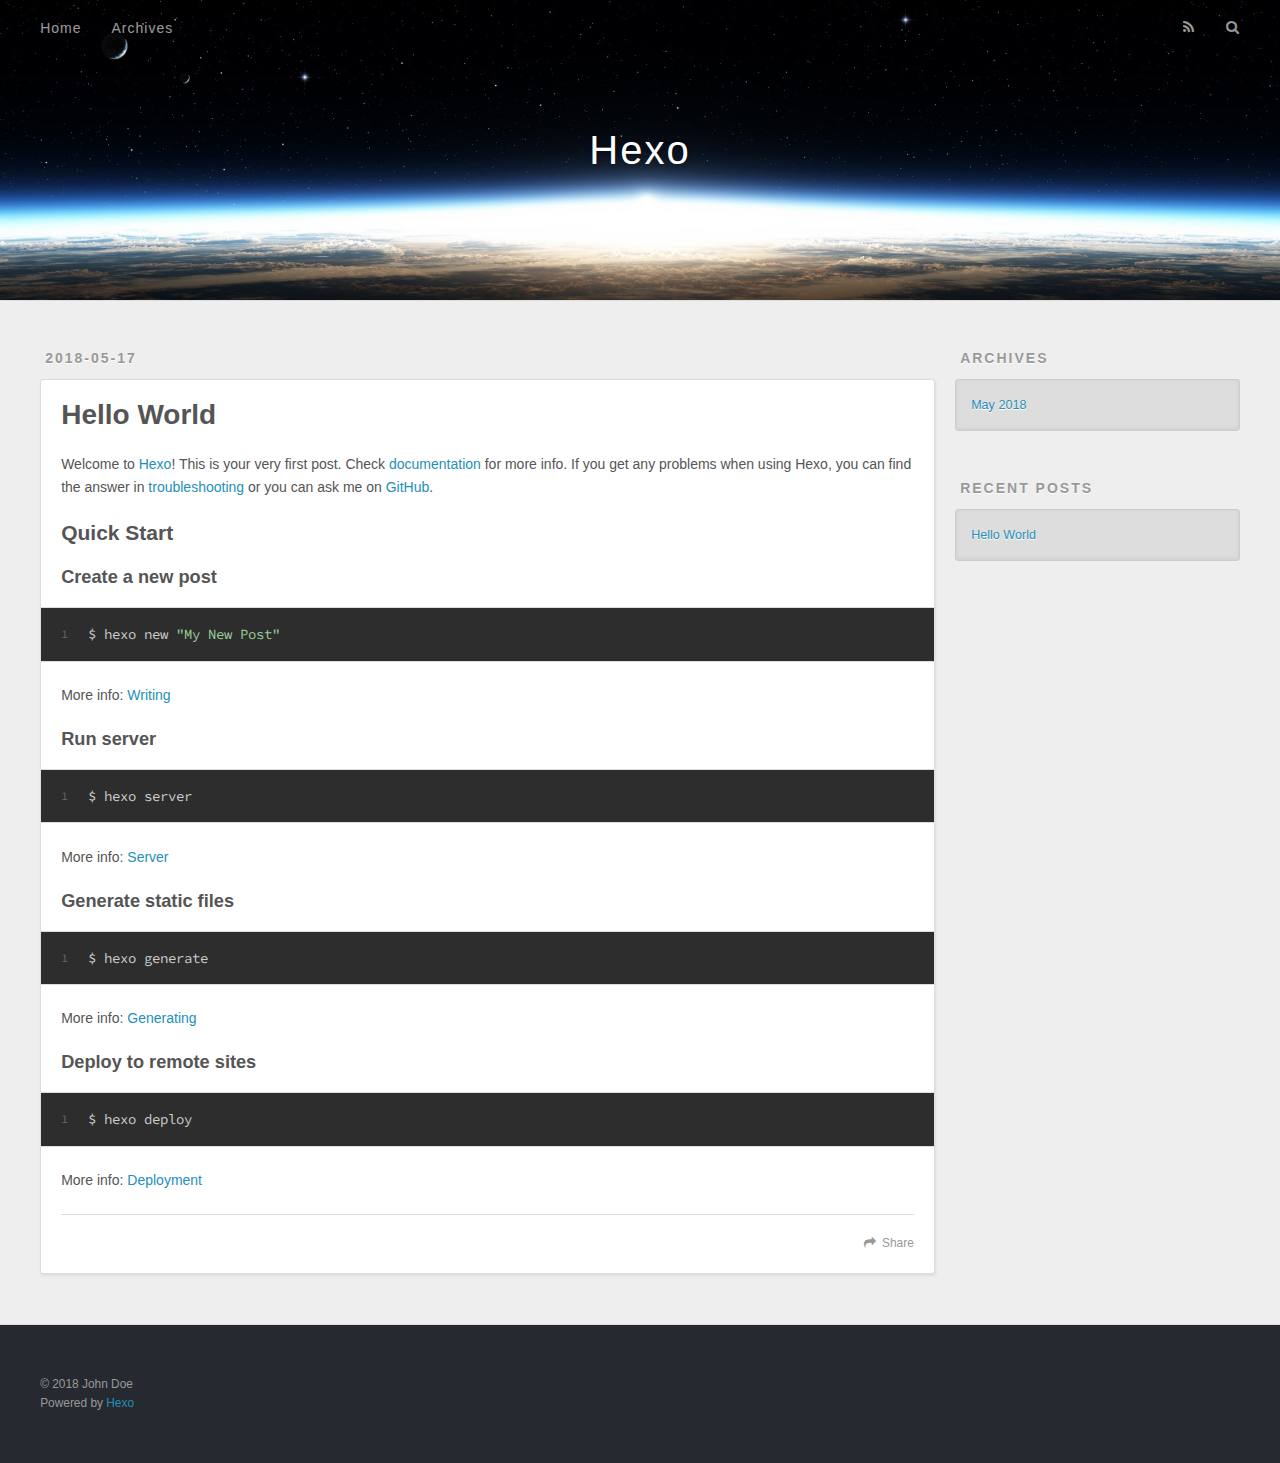
==== index.html @ 5588d6aa "Site updated: 2018-05-17 17:22:15" ====
<!DOCTYPE html>
<html>
<head>
  <meta charset="utf-8">
  
  <title>Hexo</title>
  <meta name="viewport" content="width=device-width, initial-scale=1, maximum-scale=1">
  <meta property="og:type" content="website">
<meta property="og:title" content="Hexo">
<meta property="og:url" content="http://yoursite.com/index.html">
<meta property="og:site_name" content="Hexo">
<meta property="og:locale" content="default">
<meta name="twitter:card" content="summary">
<meta name="twitter:title" content="Hexo">
  
    <link rel="alternate" href="/atom.xml" title="Hexo" type="application/atom+xml">
  
  
    <link rel="icon" href="/favicon.png">
  
  
    <link href="//fonts.googleapis.com/css?family=Source+Code+Pro" rel="stylesheet" type="text/css">
  
  <link rel="stylesheet" href="/css/style.css">
  

</head>

<body>
  <div id="container">
    <div id="wrap">
      <header id="header">
  <div id="banner"></div>
  <div id="header-outer" class="outer">
    <div id="header-title" class="inner">
      <h1 id="logo-wrap">
        <a href="/" id="logo">Hexo</a>
      </h1>
      
    </div>
    <div id="header-inner" class="inner">
      <nav id="main-nav">
        <a id="main-nav-toggle" class="nav-icon"></a>
        
          <a class="main-nav-link" href="/">Home</a>
        
          <a class="main-nav-link" href="/archives">Archives</a>
        
      </nav>
      <nav id="sub-nav">
        
          <a id="nav-rss-link" class="nav-icon" href="/atom.xml" title="RSS Feed"></a>
        
        <a id="nav-search-btn" class="nav-icon" title="Search"></a>
      </nav>
      <div id="search-form-wrap">
        <form action="//google.com/search" method="get" accept-charset="UTF-8" class="search-form"><input type="search" name="q" class="search-form-input" placeholder="Search"><button type="submit" class="search-form-submit">&#xF002;</button><input type="hidden" name="sitesearch" value="http://yoursite.com"></form>
      </div>
    </div>
  </div>
</header>
      <div class="outer">
        <section id="main">
  
    <article id="post-hello-world" class="article article-type-post" itemscope itemprop="blogPost">
  <div class="article-meta">
    <a href="/2018/05/17/hello-world/" class="article-date">
  <time datetime="2018-05-17T09:09:57.605Z" itemprop="datePublished">2018-05-17</time>
</a>
    
  </div>
  <div class="article-inner">
    
    
      <header class="article-header">
        
  
    <h1 itemprop="name">
      <a class="article-title" href="/2018/05/17/hello-world/">Hello World</a>
    </h1>
  

      </header>
    
    <div class="article-entry" itemprop="articleBody">
      
        <p>Welcome to <a href="https://hexo.io/" target="_blank" rel="noopener">Hexo</a>! This is your very first post. Check <a href="https://hexo.io/docs/" target="_blank" rel="noopener">documentation</a> for more info. If you get any problems when using Hexo, you can find the answer in <a href="https://hexo.io/docs/troubleshooting.html" target="_blank" rel="noopener">troubleshooting</a> or you can ask me on <a href="https://github.com/hexojs/hexo/issues" target="_blank" rel="noopener">GitHub</a>.</p>
<h2 id="Quick-Start"><a href="#Quick-Start" class="headerlink" title="Quick Start"></a>Quick Start</h2><h3 id="Create-a-new-post"><a href="#Create-a-new-post" class="headerlink" title="Create a new post"></a>Create a new post</h3><figure class="highlight bash"><table><tr><td class="gutter"><pre><span class="line">1</span><br></pre></td><td class="code"><pre><span class="line">$ hexo new <span class="string">"My New Post"</span></span><br></pre></td></tr></table></figure>
<p>More info: <a href="https://hexo.io/docs/writing.html" target="_blank" rel="noopener">Writing</a></p>
<h3 id="Run-server"><a href="#Run-server" class="headerlink" title="Run server"></a>Run server</h3><figure class="highlight bash"><table><tr><td class="gutter"><pre><span class="line">1</span><br></pre></td><td class="code"><pre><span class="line">$ hexo server</span><br></pre></td></tr></table></figure>
<p>More info: <a href="https://hexo.io/docs/server.html" target="_blank" rel="noopener">Server</a></p>
<h3 id="Generate-static-files"><a href="#Generate-static-files" class="headerlink" title="Generate static files"></a>Generate static files</h3><figure class="highlight bash"><table><tr><td class="gutter"><pre><span class="line">1</span><br></pre></td><td class="code"><pre><span class="line">$ hexo generate</span><br></pre></td></tr></table></figure>
<p>More info: <a href="https://hexo.io/docs/generating.html" target="_blank" rel="noopener">Generating</a></p>
<h3 id="Deploy-to-remote-sites"><a href="#Deploy-to-remote-sites" class="headerlink" title="Deploy to remote sites"></a>Deploy to remote sites</h3><figure class="highlight bash"><table><tr><td class="gutter"><pre><span class="line">1</span><br></pre></td><td class="code"><pre><span class="line">$ hexo deploy</span><br></pre></td></tr></table></figure>
<p>More info: <a href="https://hexo.io/docs/deployment.html" target="_blank" rel="noopener">Deployment</a></p>

      
    </div>
    <footer class="article-footer">
      <a data-url="http://yoursite.com/2018/05/17/hello-world/" data-id="cjhabtimk0000kcvdh5zn5rzm" class="article-share-link">Share</a>
      
      
    </footer>
  </div>
  
</article>


  

</section>
        
          <aside id="sidebar">
  
    

  
    

  
    
  
    
  <div class="widget-wrap">
    <h3 class="widget-title">Archives</h3>
    <div class="widget">
      <ul class="archive-list"><li class="archive-list-item"><a class="archive-list-link" href="/archives/2018/05/">May 2018</a></li></ul>
    </div>
  </div>


  
    
  <div class="widget-wrap">
    <h3 class="widget-title">Recent Posts</h3>
    <div class="widget">
      <ul>
        
          <li>
            <a href="/2018/05/17/hello-world/">Hello World</a>
          </li>
        
      </ul>
    </div>
  </div>

  
</aside>
        
      </div>
      <footer id="footer">
  
  <div class="outer">
    <div id="footer-info" class="inner">
      &copy; 2018 John Doe<br>
      Powered by <a href="http://hexo.io/" target="_blank">Hexo</a>
    </div>
  </div>
</footer>
    </div>
    <nav id="mobile-nav">
  
    <a href="/" class="mobile-nav-link">Home</a>
  
    <a href="/archives" class="mobile-nav-link">Archives</a>
  
</nav>
    

<script src="//ajax.googleapis.com/ajax/libs/jquery/2.0.3/jquery.min.js"></script>


  <link rel="stylesheet" href="/fancybox/jquery.fancybox.css">
  <script src="/fancybox/jquery.fancybox.pack.js"></script>


<script src="/js/script.js"></script>

  </div>
</body>
</html>
---- css/style.css ----
body {
  width: 100%;
}
body:before,
body:after {
  content: "";
  display: table;
}
body:after {
  clear: both;
}
html,
body,
div,
span,
applet,
object,
iframe,
h1,
h2,
h3,
h4,
h5,
h6,
p,
blockquote,
pre,
a,
abbr,
acronym,
address,
big,
cite,
code,
del,
dfn,
em,
img,
ins,
kbd,
q,
s,
samp,
small,
strike,
strong,
sub,
sup,
tt,
var,
dl,
dt,
dd,
ol,
ul,
li,
fieldset,
form,
label,
legend,
table,
caption,
tbody,
tfoot,
thead,
tr,
th,
td {
  margin: 0;
  padding: 0;
  border: 0;
  outline: 0;
  font-weight: inherit;
  font-style: inherit;
  font-family: inherit;
  font-size: 100%;
  vertical-align: baseline;
}
body {
  line-height: 1;
  color: #000;
  background: #fff;
}
ol,
ul {
  list-style: none;
}
table {
  border-collapse: separate;
  border-spacing: 0;
  vertical-align: middle;
}
caption,
th,
td {
  text-align: left;
  font-weight: normal;
  vertical-align: middle;
}
a img {
  border: none;
}
input,
button {
  margin: 0;
  padding: 0;
}
input::-moz-focus-inner,
button::-moz-focus-inner {
  border: 0;
  padding: 0;
}
@font-face {
  font-family: FontAwesome;
  font-style: normal;
  font-weight: normal;
  src: url("fonts/fontawesome-webfont.eot?v=#4.0.3");
  src: url("fonts/fontawesome-webfont.eot?#iefix&v=#4.0.3") format("embedded-opentype"), url("fonts/fontawesome-webfont.woff?v=#4.0.3") format("woff"), url("fonts/fontawesome-webfont.ttf?v=#4.0.3") format("truetype"), url("fonts/fontawesome-webfont.svg#fontawesomeregular?v=#4.0.3") format("svg");
}
html,
body,
#container {
  height: 100%;
}
body {
  background: #eee;
  font: 14px "Helvetica Neue", Helvetica, Arial, sans-serif;
  -webkit-text-size-adjust: 100%;
}
.outer {
  max-width: 1220px;
  margin: 0 auto;
  padding: 0 20px;
}
.outer:before,
.outer:after {
  content: "";
  display: table;
}
.outer:after {
  clear: both;
}
.inner {
  display: inline;
  float: left;
  width: 98.33333333333333%;
  margin: 0 0.833333333333333%;
}
.left,
.alignleft {
  float: left;
}
.right,
.alignright {
  float: right;
}
.clear {
  clear: both;
}
#container {
  position: relative;
}
.mobile-nav-on {
  overflow: hidden;
}
#wrap {
  height: 100%;
  width: 100%;
  position: absolute;
  top: 0;
  left: 0;
  -webkit-transition: 0.2s ease-out;
  -moz-transition: 0.2s ease-out;
  -ms-transition: 0.2s ease-out;
  transition: 0.2s ease-out;
  z-index: 1;
  background: #eee;
}
.mobile-nav-on #wrap {
  left: 280px;
}
@media screen and (min-width: 768px) {
  #main {
    display: inline;
    float: left;
    width: 73.33333333333333%;
    margin: 0 0.833333333333333%;
  }
}
.article-date,
.article-category-link,
.archive-year,
.widget-title {
  text-decoration: none;
  text-transform: uppercase;
  letter-spacing: 2px;
  color: #999;
  margin-bottom: 1em;
  margin-left: 5px;
  line-height: 1em;
  text-shadow: 0 1px #fff;
  font-weight: bold;
}
.article-inner,
.archive-article-inner {
  background: #fff;
  -webkit-box-shadow: 1px 2px 3px #ddd;
  box-shadow: 1px 2px 3px #ddd;
  border: 1px solid #ddd;
  border-radius: 3px;
}
.article-entry h1,
.widget h1 {
  font-size: 2em;
}
.article-entry h2,
.widget h2 {
  font-size: 1.5em;
}
.article-entry h3,
.widget h3 {
  font-size: 1.3em;
}
.article-entry h4,
.widget h4 {
  font-size: 1.2em;
}
.article-entry h5,
.widget h5 {
  font-size: 1em;
}
.article-entry h6,
.widget h6 {
  font-size: 1em;
  color: #999;
}
.article-entry hr,
.widget hr {
  border: 1px dashed #ddd;
}
.article-entry strong,
.widget strong {
  font-weight: bold;
}
.article-entry em,
.widget em,
.article-entry cite,
.widget cite {
  font-style: italic;
}
.article-entry sup,
.widget sup,
.article-entry sub,
.widget sub {
  font-size: 0.75em;
  line-height: 0;
  position: relative;
  vertical-align: baseline;
}
.article-entry sup,
.widget sup {
  top: -0.5em;
}
.article-entry sub,
.widget sub {
  bottom: -0.2em;
}
.article-entry small,
.widget small {
  font-size: 0.85em;
}
.article-entry acronym,
.widget acronym,
.article-entry abbr,
.widget abbr {
  border-bottom: 1px dotted;
}
.article-entry ul,
.widget ul,
.article-entry ol,
.widget ol,
.article-entry dl,
.widget dl {
  margin: 0 20px;
  line-height: 1.6em;
}
.article-entry ul ul,
.widget ul ul,
.article-entry ol ul,
.widget ol ul,
.article-entry ul ol,
.widget ul ol,
.article-entry ol ol,
.widget ol ol {
  margin-top: 0;
  margin-bottom: 0;
}
.article-entry ul,
.widget ul {
  list-style: disc;
}
.article-entry ol,
.widget ol {
  list-style: decimal;
}
.article-entry dt,
.widget dt {
  font-weight: bold;
}
#header {
  height: 300px;
  position: relative;
  border-bottom: 1px solid #ddd;
}
#header:before,
#header:after {
  content: "";
  position: absolute;
  left: 0;
  right: 0;
  height: 40px;
}
#header:before {
  top: 0;
  background: -webkit-linear-gradient(rgba(0,0,0,0.2), transparent);
  background: -moz-linear-gradient(rgba(0,0,0,0.2), transparent);
  background: -ms-linear-gradient(rgba(0,0,0,0.2), transparent);
  background: linear-gradient(rgba(0,0,0,0.2), transparent);
}
#header:after {
  bottom: 0;
  background: -webkit-linear-gradient(transparent, rgba(0,0,0,0.2));
  background: -moz-linear-gradient(transparent, rgba(0,0,0,0.2));
  background: -ms-linear-gradient(transparent, rgba(0,0,0,0.2));
  background: linear-gradient(transparent, rgba(0,0,0,0.2));
}
#header-outer {
  height: 100%;
  position: relative;
}
#header-inner {
  position: relative;
  overflow: hidden;
}
#banner {
  position: absolute;
  top: 0;
  left: 0;
  width: 100%;
  height: 100%;
  background: url("images/banner.jpg") center #000;
  -webkit-background-size: cover;
  -moz-background-size: cover;
  background-size: cover;
  z-index: -1;
}
#header-title {
  text-align: center;
  height: 40px;
  position: absolute;
  top: 50%;
  left: 0;
  margin-top: -20px;
}
#logo,
#subtitle {
  text-decoration: none;
  color: #fff;
  font-weight: 300;
  text-shadow: 0 1px 4px rgba(0,0,0,0.3);
}
#logo {
  font-size: 40px;
  line-height: 40px;
  letter-spacing: 2px;
}
#subtitle {
  font-size: 16px;
  line-height: 16px;
  letter-spacing: 1px;
}
#subtitle-wrap {
  margin-top: 16px;
}
#main-nav {
  float: left;
  margin-left: -15px;
}
.nav-icon,
.main-nav-link {
  float: left;
  color: #fff;
  opacity: 0.6;
  text-decoration: none;
  text-shadow: 0 1px rgba(0,0,0,0.2);
  -webkit-transition: opacity 0.2s;
  -moz-transition: opacity 0.2s;
  -ms-transition: opacity 0.2s;
  transition: opacity 0.2s;
  display: block;
  padding: 20px 15px;
}
.nav-icon:hover,
.main-nav-link:hover {
  opacity: 1;
}
.nav-icon {
  font-family: FontAwesome;
  text-align: center;
  font-size: 14px;
  width: 14px;
  height: 14px;
  padding: 20px 15px;
  position: relative;
  cursor: pointer;
}
.main-nav-link {
  font-weight: 300;
  letter-spacing: 1px;
}
@media screen and (max-width: 479px) {
  .main-nav-link {
    display: none;
  }
}
#main-nav-toggle {
  display: none;
}
#main-nav-toggle:before {
  content: "\f0c9";
}
@media screen and (max-width: 479px) {
  #main-nav-toggle {
    display: block;
  }
}
#sub-nav {
  float: right;
  margin-right: -15px;
}
#nav-rss-link:before {
  content: "\f09e";
}
#nav-search-btn:before {
  content: "\f002";
}
#search-form-wrap {
  position: absolute;
  top: 15px;
  width: 150px;
  height: 30px;
  right: -150px;
  opacity: 0;
  -webkit-transition: 0.2s ease-out;
  -moz-transition: 0.2s ease-out;
  -ms-transition: 0.2s ease-out;
  transition: 0.2s ease-out;
}
#search-form-wrap.on {
  opacity: 1;
  right: 0;
}
@media screen and (max-width: 479px) {
  #search-form-wrap {
    width: 100%;
    right: -100%;
  }
}
.search-form {
  position: absolute;
  top: 0;
  left: 0;
  right: 0;
  background: #fff;
  padding: 5px 15px;
  border-radius: 15px;
  -webkit-box-shadow: 0 0 10px rgba(0,0,0,0.3);
  box-shadow: 0 0 10px rgba(0,0,0,0.3);
}
.search-form-input {
  border: none;
  background: none;
  color: #555;
  width: 100%;
  font: 13px "Helvetica Neue", Helvetica, Arial, sans-serif;
  outline: none;
}
.search-form-input::-webkit-search-results-decoration,
.search-form-input::-webkit-search-cancel-button {
  -webkit-appearance: none;
}
.search-form-submit {
  position: absolute;
  top: 50%;
  right: 10px;
  margin-top: -7px;
  font: 13px FontAwesome;
  border: none;
  background: none;
  color: #bbb;
  cursor: pointer;
}
.search-form-submit:hover,
.search-form-submit:focus {
  color: #777;
}
.article {
  margin: 50px 0;
}
.article-inner {
  overflow: hidden;
}
.article-meta:before,
.article-meta:after {
  content: "";
  display: table;
}
.article-meta:after {
  clear: both;
}
.article-date {
  float: left;
}
.article-category {
  float: left;
  line-height: 1em;
  color: #ccc;
  text-shadow: 0 1px #fff;
  margin-left: 8px;
}
.article-category:before {
  content: "\2022";
}
.article-category-link {
  margin: 0 12px 1em;
}
.article-header {
  padding: 20px 20px 0;
}
.article-title {
  text-decoration: none;
  font-size: 2em;
  font-weight: bold;
  color: #555;
  line-height: 1.1em;
  -webkit-transition: color 0.2s;
  -moz-transition: color 0.2s;
  -ms-transition: color 0.2s;
  transition: color 0.2s;
}
a.article-title:hover {
  color: #258fb8;
}
.article-entry {
  color: #555;
  padding: 0 20px;
}
.article-entry:before,
.article-entry:after {
  content: "";
  display: table;
}
.article-entry:after {
  clear: both;
}
.article-entry p,
.article-entry table {
  line-height: 1.6em;
  margin: 1.6em 0;
}
.article-entry h1,
.article-entry h2,
.article-entry h3,
.article-entry h4,
.article-entry h5,
.article-entry h6 {
  font-weight: bold;
}
.article-entry h1,
.article-entry h2,
.article-entry h3,
.article-entry h4,
.article-entry h5,
.article-entry h6 {
  line-height: 1.1em;
  margin: 1.1em 0;
}
.article-entry a {
  color: #258fb8;
  text-decoration: none;
}
.article-entry a:hover {
  text-decoration: underline;
}
.article-entry ul,
.article-entry ol,
.article-entry dl {
  margin-top: 1.6em;
  margin-bottom: 1.6em;
}
.article-entry img,
.article-entry video {
  max-width: 100%;
  height: auto;
  display: block;
  margin: auto;
}
.article-entry iframe {
  border: none;
}
.article-entry table {
  width: 100%;
  border-collapse: collapse;
  border-spacing: 0;
}
.article-entry th {
  font-weight: bold;
  border-bottom: 3px solid #ddd;
  padding-bottom: 0.5em;
}
.article-entry td {
  border-bottom: 1px solid #ddd;
  padding: 10px 0;
}
.article-entry blockquote {
  font-family: Georgia, "Times New Roman", serif;
  font-size: 1.4em;
  margin: 1.6em 20px;
  text-align: center;
}
.article-entry blockquote footer {
  font-size: 14px;
  margin: 1.6em 0;
  font-family: "Helvetica Neue", Helvetica, Arial, sans-serif;
}
.article-entry blockquote footer cite:before {
  content: "—";
  padding: 0 0.5em;
}
.article-entry .pullquote {
  text-align: left;
  width: 45%;
  margin: 0;
}
.article-entry .pullquote.left {
  margin-left: 0.5em;
  margin-right: 1em;
}
.article-entry .pullquote.right {
  margin-right: 0.5em;
  margin-left: 1em;
}
.article-entry .caption {
  color: #999;
  display: block;
  font-size: 0.9em;
  margin-top: 0.5em;
  position: relative;
  text-align: center;
}
.article-entry .video-container {
  position: relative;
  padding-top: 56.25%;
  height: 0;
  overflow: hidden;
}
.article-entry .video-container iframe,
.article-entry .video-container object,
.article-entry .video-container embed {
  position: absolute;
  top: 0;
  left: 0;
  width: 100%;
  height: 100%;
  margin-top: 0;
}
.article-more-link a {
  display: inline-block;
  line-height: 1em;
  padding: 6px 15px;
  border-radius: 15px;
  background: #eee;
  color: #999;
  text-shadow: 0 1px #fff;
  text-decoration: none;
}
.article-more-link a:hover {
  background: #258fb8;
  color: #fff;
  text-decoration: none;
  text-shadow: 0 1px #1e7293;
}
.article-footer {
  font-size: 0.85em;
  line-height: 1.6em;
  border-top: 1px solid #ddd;
  padding-top: 1.6em;
  margin: 0 20px 20px;
}
.article-footer:before,
.article-footer:after {
  content: "";
  display: table;
}
.article-footer:after {
  clear: both;
}
.article-footer a {
  color: #999;
  text-decoration: none;
}
.article-footer a:hover {
  color: #555;
}
.article-tag-list-item {
  float: left;
  margin-right: 10px;
}
.article-tag-list-link:before {
  content: "#";
}
.article-comment-link {
  float: right;
}
.article-comment-link:before {
  content: "\f075";
  font-family: FontAwesome;
  padding-right: 8px;
}
.article-share-link {
  cursor: pointer;
  float: right;
  margin-left: 20px;
}
.article-share-link:before {
  content: "\f064";
  font-family: FontAwesome;
  padding-right: 6px;
}
#article-nav {
  position: relative;
}
#article-nav:before,
#article-nav:after {
  content: "";
  display: table;
}
#article-nav:after {
  clear: both;
}
@media screen and (min-width: 768px) {
  #article-nav {
    margin: 50px 0;
  }
  #article-nav:before {
    width: 8px;
    height: 8px;
    position: absolute;
    top: 50%;
    left: 50%;
    margin-top: -4px;
    margin-left: -4px;
    content: "";
    border-radius: 50%;
    background: #ddd;
    -webkit-box-shadow: 0 1px 2px #fff;
    box-shadow: 0 1px 2px #fff;
  }
}
.article-nav-link-wrap {
  text-decoration: none;
  text-shadow: 0 1px #fff;
  color: #999;
  -webkit-box-sizing: border-box;
  -moz-box-sizing: border-box;
  box-sizing: border-box;
  margin-top: 50px;
  text-align: center;
  display: block;
}
.article-nav-link-wrap:hover {
  color: #555;
}
@media screen and (min-width: 768px) {
  .article-nav-link-wrap {
    width: 50%;
    margin-top: 0;
  }
}
@media screen and (min-width: 768px) {
  #article-nav-newer {
    float: left;
    text-align: right;
    padding-right: 20px;
  }
}
@media screen and (min-width: 768px) {
  #article-nav-older {
    float: right;
    text-align: left;
    padding-left: 20px;
  }
}
.article-nav-caption {
  text-transform: uppercase;
  letter-spacing: 2px;
  color: #ddd;
  line-height: 1em;
  font-weight: bold;
}
#article-nav-newer .article-nav-caption {
  margin-right: -2px;
}
.article-nav-title {
  font-size: 0.85em;
  line-height: 1.6em;
  margin-top: 0.5em;
}
.article-share-box {
  position: absolute;
  display: none;
  background: #fff;
  -webkit-box-shadow: 1px 2px 10px rgba(0,0,0,0.2);
  box-shadow: 1px 2px 10px rgba(0,0,0,0.2);
  border-radius: 3px;
  margin-left: -145px;
  overflow: hidden;
  z-index: 1;
}
.article-share-box.on {
  display: block;
}
.article-share-input {
  width: 100%;
  background: none;
  -webkit-box-sizing: border-box;
  -moz-box-sizing: border-box;
  box-sizing: border-box;
  font: 14px "Helvetica Neue", Helvetica, Arial, sans-serif;
  padding: 0 15px;
  color: #555;
  outline: none;
  border: 1px solid #ddd;
  border-radius: 3px 3px 0 0;
  height: 36px;
  line-height: 36px;
}
.article-share-links {
  background: #eee;
}
.article-share-links:before,
.article-share-links:after {
  content: "";
  display: table;
}
.article-share-links:after {
  clear: both;
}
.article-share-twitter,
.article-share-facebook,
.article-share-pinterest,
.article-share-google {
  width: 50px;
  height: 36px;
  display: block;
  float: left;
  position: relative;
  color: #999;
  text-shadow: 0 1px #fff;
}
.article-share-twitter:before,
.article-share-facebook:before,
.article-share-pinterest:before,
.article-share-google:before {
  font-size: 20px;
  font-family: FontAwesome;
  width: 20px;
  height: 20px;
  position: absolute;
  top: 50%;
  left: 50%;
  margin-top: -10px;
  margin-left: -10px;
  text-align: center;
}
.article-share-twitter:hover,
.article-share-facebook:hover,
.article-share-pinterest:hover,
.article-share-google:hover {
  color: #fff;
}
.article-share-twitter:before {
  content: "\f099";
}
.article-share-twitter:hover {
  background: #00aced;
  text-shadow: 0 1px #008abe;
}
.article-share-facebook:before {
  content: "\f09a";
}
.article-share-facebook:hover {
  background: #3b5998;
  text-shadow: 0 1px #2f477a;
}
.article-share-pinterest:before {
  content: "\f0d2";
}
.article-share-pinterest:hover {
  background: #cb2027;
  text-shadow: 0 1px #a21a1f;
}
.article-share-google:before {
  content: "\f0d5";
}
.article-share-google:hover {
  background: #dd4b39;
  text-shadow: 0 1px #be3221;
}
.article-gallery {
  background: #000;
  position: relative;
}
.article-gallery-photos {
  position: relative;
  overflow: hidden;
}
.article-gallery-img {
  display: none;
  max-width: 100%;
}
.article-gallery-img:first-child {
  display: block;
}
.article-gallery-img.loaded {
  position: absolute;
  display: block;
}
.article-gallery-img img {
  display: block;
  max-width: 100%;
  margin: 0 auto;
}
#comments {
  background: #fff;
  -webkit-box-shadow: 1px 2px 3px #ddd;
  box-shadow: 1px 2px 3px #ddd;
  padding: 20px;
  border: 1px solid #ddd;
  border-radius: 3px;
  margin: 50px 0;
}
#comments a {
  color: #258fb8;
}
.archives-wrap {
  margin: 50px 0;
}
.archives:before,
.archives:after {
  content: "";
  display: table;
}
.archives:after {
  clear: both;
}
.archive-year-wrap {
  margin-bottom: 1em;
}
.archives {
  -webkit-column-gap: 10px;
  -moz-column-gap: 10px;
  column-gap: 10px;
}
@media screen and (min-width: 480px) and (max-width: 767px) {
  .archives {
    -webkit-column-count: 2;
    -moz-column-count: 2;
    column-count: 2;
  }
}
@media screen and (min-width: 768px) {
  .archives {
    -webkit-column-count: 3;
    -moz-column-count: 3;
    column-count: 3;
  }
}
.archive-article {
  -webkit-column-break-inside: avoid;
  page-break-inside: avoid;
  overflow: hidden;
  break-inside: avoid-column;
}
.archive-article-inner {
  padding: 10px;
  margin-bottom: 15px;
}
.archive-article-title {
  text-decoration: none;
  font-weight: bold;
  color: #555;
  -webkit-transition: color 0.2s;
  -moz-transition: color 0.2s;
  -ms-transition: color 0.2s;
  transition: color 0.2s;
  line-height: 1.6em;
}
.archive-article-title:hover {
  color: #258fb8;
}
.archive-article-footer {
  margin-top: 1em;
}
.archive-article-date {
  color: #999;
  text-decoration: none;
  font-size: 0.85em;
  line-height: 1em;
  margin-bottom: 0.5em;
  display: block;
}
#page-nav {
  margin: 50px auto;
  background: #fff;
  -webkit-box-shadow: 1px 2px 3px #ddd;
  box-shadow: 1px 2px 3px #ddd;
  border: 1px solid #ddd;
  border-radius: 3px;
  text-align: center;
  color: #999;
  overflow: hidden;
}
#page-nav:before,
#page-nav:after {
  content: "";
  display: table;
}
#page-nav:after {
  clear: both;
}
#page-nav a,
#page-nav span {
  padding: 10px 20px;
  line-height: 1;
  height: 2ex;
}
#page-nav a {
  color: #999;
  text-decoration: none;
}
#page-nav a:hover {
  background: #999;
  color: #fff;
}
#page-nav .prev {
  float: left;
}
#page-nav .next {
  float: right;
}
#page-nav .page-number {
  display: inline-block;
}
@media screen and (max-width: 479px) {
  #page-nav .page-number {
    display: none;
  }
}
#page-nav .current {
  color: #555;
  font-weight: bold;
}
#page-nav .space {
  color: #ddd;
}
#footer {
  background: #262a30;
  padding: 50px 0;
  border-top: 1px solid #ddd;
  color: #999;
}
#footer a {
  color: #258fb8;
  text-decoration: none;
}
#footer a:hover {
  text-decoration: underline;
}
#footer-info {
  line-height: 1.6em;
  font-size: 0.85em;
}
.article-entry pre,
.article-entry .highlight {
  background: #2d2d2d;
  margin: 0 -20px;
  padding: 15px 20px;
  border-style: solid;
  border-color: #ddd;
  border-width: 1px 0;
  overflow: auto;
  color: #ccc;
  line-height: 22.400000000000002px;
}
.article-entry .highlight .gutter pre,
.article-entry .gist .gist-file .gist-data .line-numbers {
  color: #666;
  font-size: 0.85em;
}
.article-entry pre,
.article-entry code {
  font-family: "Source Code Pro", Consolas, Monaco, Menlo, Consolas, monospace;
}
.article-entry code {
  background: #eee;
  text-shadow: 0 1px #fff;
  padding: 0 0.3em;
}
.article-entry pre code {
  background: none;
  text-shadow: none;
  padding: 0;
}
.article-entry .highlight pre {
  border: none;
  margin: 0;
  padding: 0;
}
.article-entry .highlight table {
  margin: 0;
  width: auto;
}
.article-entry .highlight td {
  border: none;
  padding: 0;
}
.article-entry .highlight figcaption {
  font-size: 0.85em;
  color: #999;
  line-height: 1em;
  margin-bottom: 1em;
}
.article-entry .highlight figcaption:before,
.article-entry .highlight figcaption:after {
  content: "";
  display: table;
}
.article-entry .highlight figcaption:after {
  clear: both;
}
.article-entry .highlight figcaption a {
  float: right;
}
.article-entry .highlight .gutter pre {
  text-align: right;
  padding-right: 20px;
}
.article-entry .highlight .line {
  height: 22.400000000000002px;
}
.article-entry .highlight .line.marked {
  background: #515151;
}
.article-entry .gist {
  margin: 0 -20px;
  border-style: solid;
  border-color: #ddd;
  border-width: 1px 0;
  background: #2d2d2d;
  padding: 15px 20px 15px 0;
}
.article-entry .gist .gist-file {
  border: none;
  font-family: "Source Code Pro", Consolas, Monaco, Menlo, Consolas, monospace;
  margin: 0;
}
.article-entry .gist .gist-file .gist-data {
  background: none;
  border: none;
}
.article-entry .gist .gist-file .gist-data .line-numbers {
  background: none;
  border: none;
  padding: 0 20px 0 0;
}
.article-entry .gist .gist-file .gist-data .line-data {
  padding: 0 !important;
}
.article-entry .gist .gist-file .highlight {
  margin: 0;
  padding: 0;
  border: none;
}
.article-entry .gist .gist-file .gist-meta {
  background: #2d2d2d;
  color: #999;
  font: 0.85em "Helvetica Neue", Helvetica, Arial, sans-serif;
  text-shadow: 0 0;
  padding: 0;
  margin-top: 1em;
  margin-left: 20px;
}
.article-entry .gist .gist-file .gist-meta a {
  color: #258fb8;
  font-weight: normal;
}
.article-entry .gist .gist-file .gist-meta a:hover {
  text-decoration: underline;
}
pre .comment,
pre .title {
  color: #999;
}
pre .variable,
pre .attribute,
pre .tag,
pre .regexp,
pre .ruby .constant,
pre .xml .tag .title,
pre .xml .pi,
pre .xml .doctype,
pre .html .doctype,
pre .css .id,
pre .css .class,
pre .css .pseudo {
  color: #f2777a;
}
pre .number,
pre .preprocessor,
pre .built_in,
pre .literal,
pre .params,
pre .constant {
  color: #f99157;
}
pre .class,
pre .ruby .class .title,
pre .css .rules .attribute {
  color: #9c9;
}
pre .string,
pre .value,
pre .inheritance,
pre .header,
pre .ruby .symbol,
pre .xml .cdata {
  color: #9c9;
}
pre .css .hexcolor {
  color: #6cc;
}
pre .function,
pre .python .decorator,
pre .python .title,
pre .ruby .function .title,
pre .ruby .title .keyword,
pre .perl .sub,
pre .javascript .title,
pre .coffeescript .title {
  color: #69c;
}
pre .keyword,
pre .javascript .function {
  color: #c9c;
}
@media screen and (max-width: 479px) {
  #mobile-nav {
    position: absolute;
    top: 0;
    left: 0;
    width: 280px;
    height: 100%;
    background: #191919;
    border-right: 1px solid #fff;
  }
}
@media screen and (max-width: 479px) {
  .mobile-nav-link {
    display: block;
    color: #999;
    text-decoration: none;
    padding: 15px 20px;
    font-weight: bold;
  }
  .mobile-nav-link:hover {
    color: #fff;
  }
}
@media screen and (min-width: 768px) {
  #sidebar {
    display: inline;
    float: left;
    width: 23.333333333333332%;
    margin: 0 0.833333333333333%;
  }
}
.widget-wrap {
  margin: 50px 0;
}
.widget {
  color: #777;
  text-shadow: 0 1px #fff;
  background: #ddd;
  -webkit-box-shadow: 0 -1px 4px #ccc inset;
  box-shadow: 0 -1px 4px #ccc inset;
  border: 1px solid #ccc;
  padding: 15px;
  border-radius: 3px;
}
.widget a {
  color: #258fb8;
  text-decoration: none;
}
.widget a:hover {
  text-decoration: underline;
}
.widget ul ul,
.widget ol ul,
.widget dl ul,
.widget ul ol,
.widget ol ol,
.widget dl ol,
.widget ul dl,
.widget ol dl,
.widget dl dl {
  margin-left: 15px;
  list-style: disc;
}
.widget {
  line-height: 1.6em;
  word-wrap: break-word;
  font-size: 0.9em;
}
.widget ul,
.widget ol {
  list-style: none;
  margin: 0;
}
.widget ul ul,
.widget ol ul,
.widget ul ol,
.widget ol ol {
  margin: 0 20px;
}
.widget ul ul,
.widget ol ul {
  list-style: disc;
}
.widget ul ol,
.widget ol ol {
  list-style: decimal;
}
.category-list-count,
.tag-list-count,
.archive-list-count {
  padding-left: 5px;
  color: #999;
  font-size: 0.85em;
}
.category-list-count:before,
.tag-list-count:before,
.archive-list-count:before {
  content: "(";
}
.category-list-count:after,
.tag-list-count:after,
.archive-list-count:after {
  content: ")";
}
.tagcloud a {
  margin-right: 5px;
  display: inline-block;
}
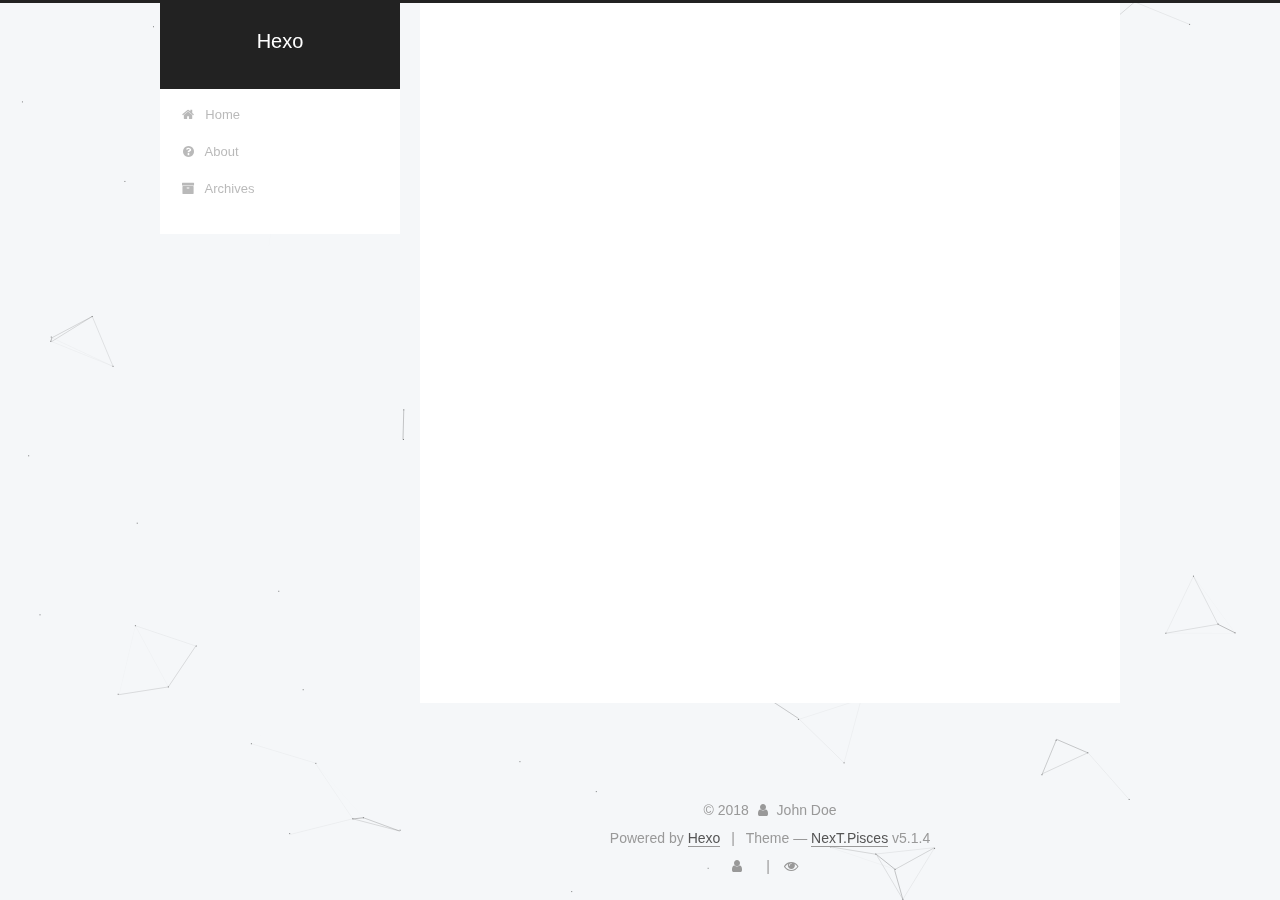
==== commit f701daf3: "Site updated: 2018-05-18 19:53:14" ====
--- a/index.html
+++ b/index.html
@@ -1,181 +1,683 @@
 <!DOCTYPE html>
-<html>
+
+
+
+  
+
+
+<html class="theme-next pisces use-motion" lang="">
+
 <head>
-  <meta charset="utf-8">
-  
-  <title>Hexo</title>
-  <meta name="viewport" content="width=device-width, initial-scale=1, maximum-scale=1">
-  <meta property="og:type" content="website">
+  <meta charset="UTF-8"/>
+<meta http-equiv="X-UA-Compatible" content="IE=edge" />
+<meta name="viewport" content="width=device-width, initial-scale=1, maximum-scale=1"/>
+<meta name="theme-color" content="#222">
+
+
+
+
+
+
+
+
+
+<meta http-equiv="Cache-Control" content="no-transform" />
+<meta http-equiv="Cache-Control" content="no-siteapp" />
+
+
+
+
+
+
+
+
+
+
+
+
+
+
+
+
+  
+  
+  <link href="/lib/fancybox/source/jquery.fancybox.css?v=2.1.5" rel="stylesheet" type="text/css" />
+
+
+
+
+
+
+
+<link href="/lib/font-awesome/css/font-awesome.min.css?v=4.6.2" rel="stylesheet" type="text/css" />
+
+<link href="/css/main.css?v=5.1.4" rel="stylesheet" type="text/css" />
+
+
+  <link rel="apple-touch-icon" sizes="180x180" href="/images/apple-touch-icon-next.png?v=5.1.4">
+
+
+  <link rel="icon" type="image/png" sizes="32x32" href="/images/favicon-32x32-next.png?v=5.1.4">
+
+
+  <link rel="icon" type="image/png" sizes="16x16" href="/images/favicon-16x16-next.png?v=5.1.4">
+
+
+  <link rel="mask-icon" href="/images/logo.svg?v=5.1.4" color="#222">
+
+
+
+
+
+  <meta name="keywords" content="Hexo, NexT,supergczh" />
+
+
+
+
+
+
+
+
+
+
+<meta property="og:type" content="website">
 <meta property="og:title" content="Hexo">
 <meta property="og:url" content="http://yoursite.com/index.html">
 <meta property="og:site_name" content="Hexo">
 <meta property="og:locale" content="default">
 <meta name="twitter:card" content="summary">
 <meta name="twitter:title" content="Hexo">
-  
-    <link rel="alternate" href="/atom.xml" title="Hexo" type="application/atom+xml">
-  
-  
-    <link rel="icon" href="/favicon.png">
-  
-  
-    <link href="//fonts.googleapis.com/css?family=Source+Code+Pro" rel="stylesheet" type="text/css">
-  
-  <link rel="stylesheet" href="/css/style.css">
-  
+
+
+
+<script type="text/javascript" id="hexo.configurations">
+  var NexT = window.NexT || {};
+  var CONFIG = {
+    root: '/',
+    scheme: 'Pisces',
+    version: '5.1.4',
+    sidebar: {"position":"left","display":"post","offset":12,"b2t":false,"scrollpercent":false,"onmobile":false},
+    fancybox: true,
+    tabs: true,
+    motion: {"enable":true,"async":false,"transition":{"post_block":"fadeIn","post_header":"slideDownIn","post_body":"slideDownIn","coll_header":"slideLeftIn","sidebar":"slideUpIn"}},
+    duoshuo: {
+      userId: '0',
+      author: 'Author'
+    },
+    algolia: {
+      applicationID: '',
+      apiKey: '',
+      indexName: '',
+      hits: {"per_page":10},
+      labels: {"input_placeholder":"Search for Posts","hits_empty":"We didn't find any results for the search: ${query}","hits_stats":"${hits} results found in ${time} ms"}
+    }
+  };
+</script>
+
+
+
+  <link rel="canonical" href="http://yoursite.com/"/>
+
+
+
+
+
+  <title>Hexo</title>
+  
+
+
+
+
+
+
+
 
 </head>
 
-<body>
-  <div id="container">
-    <div id="wrap">
-      <header id="header">
-  <div id="banner"></div>
-  <div id="header-outer" class="outer">
-    <div id="header-title" class="inner">
-      <h1 id="logo-wrap">
-        <a href="/" id="logo">Hexo</a>
-      </h1>
-      
+<body itemscope itemtype="http://schema.org/WebPage" lang="default">
+
+  
+  
+    
+  
+
+  <div class="container sidebar-position-left 
+  page-home">
+    <div class="headband"></div>
+
+    <header id="header" class="header" itemscope itemtype="http://schema.org/WPHeader">
+      <div class="header-inner"><div class="site-brand-wrapper">
+  <div class="site-meta ">
+    
+
+    <div class="custom-logo-site-title">
+      <a href="/"  class="brand" rel="start">
+        <span class="logo-line-before"><i></i></span>
+        <span class="site-title">Hexo</span>
+        <span class="logo-line-after"><i></i></span>
+      </a>
     </div>
-    <div id="header-inner" class="inner">
-      <nav id="main-nav">
-        <a id="main-nav-toggle" class="nav-icon"></a>
-        
-          <a class="main-nav-link" href="/">Home</a>
-        
-          <a class="main-nav-link" href="/archives">Archives</a>
-        
-      </nav>
-      <nav id="sub-nav">
-        
-          <a id="nav-rss-link" class="nav-icon" href="/atom.xml" title="RSS Feed"></a>
-        
-        <a id="nav-search-btn" class="nav-icon" title="Search"></a>
-      </nav>
-      <div id="search-form-wrap">
-        <form action="//google.com/search" method="get" accept-charset="UTF-8" class="search-form"><input type="search" name="q" class="search-form-input" placeholder="Search"><button type="submit" class="search-form-submit">&#xF002;</button><input type="hidden" name="sitesearch" value="http://yoursite.com"></form>
-      </div>
+      
+        <p class="site-subtitle"></p>
+      
+  </div>
+
+  <div class="site-nav-toggle">
+    <button>
+      <span class="btn-bar"></span>
+      <span class="btn-bar"></span>
+      <span class="btn-bar"></span>
+    </button>
+  </div>
+</div>
+
+<nav class="site-nav">
+  
+
+  
+    <ul id="menu" class="menu">
+      
+        
+        <li class="menu-item menu-item-home">
+          <a href="/" rel="section">
+            
+              <i class="menu-item-icon fa fa-fw fa-home"></i> <br />
+            
+            Home
+          </a>
+        </li>
+      
+        
+        <li class="menu-item menu-item-about">
+          <a href="/about" rel="section">
+            
+              <i class="menu-item-icon fa fa-fw fa-question-circle"></i> <br />
+            
+            About
+          </a>
+        </li>
+      
+        
+        <li class="menu-item menu-item-archives">
+          <a href="/archives/" rel="section">
+            
+              <i class="menu-item-icon fa fa-fw fa-archive"></i> <br />
+            
+            Archives
+          </a>
+        </li>
+      
+
+      
+    </ul>
+  
+
+  
+</nav>
+
+
+
+ </div>
+    </header>
+
+    <main id="main" class="main">
+      <div class="main-inner">
+        <div class="content-wrap">
+          <div id="content" class="content">
+            
+  <section id="posts" class="posts-expand">
+    
+      
+
+  
+
+  
+  
+  
+
+  <article class="post post-type-normal" itemscope itemtype="http://schema.org/Article">
+  
+  
+  
+  <div class="post-block">
+    <link itemprop="mainEntityOfPage" href="http://yoursite.com/2018/05/17/hello-world/">
+
+    <span hidden itemprop="author" itemscope itemtype="http://schema.org/Person">
+      <meta itemprop="name" content="John Doe">
+      <meta itemprop="description" content="">
+      <meta itemprop="image" content="http://img4.duitang.com/uploads/item/201602/07/20160207104805_nmcdP.thumb.224_0.jpeg">
+    </span>
+
+    <span hidden itemprop="publisher" itemscope itemtype="http://schema.org/Organization">
+      <meta itemprop="name" content="Hexo">
+    </span>
+
+    
+      <header class="post-header">
+
+        
+        
+          <h1 class="post-title" itemprop="name headline">
+                
+                <a class="post-title-link" href="/2018/05/17/hello-world/" itemprop="url">Hello World</a></h1>
+        
+
+        <div class="post-meta">
+          <span class="post-time">
+            
+              <span class="post-meta-item-icon">
+                <i class="fa fa-calendar-o"></i>
+              </span>
+              
+                <span class="post-meta-item-text">Posted on</span>
+              
+              <time title="Post created" itemprop="dateCreated datePublished" datetime="2018-05-17T17:09:57+08:00">
+                2018-05-17
+              </time>
+            
+
+            
+
+            
+          </span>
+
+          
+
+          
+            
+          
+
+          
+          
+
+          
+
+          
+
+          
+
+        </div>
+      </header>
+    
+
+    
+    
+    
+    <div class="post-body" itemprop="articleBody">
+
+      
+      
+
+      
+        
+          
+          Welcome to Hexo! This is your very first post. Check documentation for more info. If you get any problems when using Hexo, you can find the answer in 
+          ...
+          <!--noindex-->
+          <div class="post-button text-center">
+            <a class="btn" href="/2018/05/17/hello-world/#more" rel="contents">
+              Read more &raquo;
+            </a>
+          </div>
+          <!--/noindex-->
+        
+      
+    </div>
+    
+    
+    
+
+    
+
+    
+
+    
+
+    <footer class="post-footer">
+      
+
+      
+
+      
+
+      
+      
+        <div class="post-eof"></div>
+      
+    </footer>
+  </div>
+  
+  
+  
+  </article>
+
+
+    
+  </section>
+
+  
+
+
+          </div>
+          
+
+
+          
+
+        </div>
+        
+          
+  
+  <div class="sidebar-toggle">
+    <div class="sidebar-toggle-line-wrap">
+      <span class="sidebar-toggle-line sidebar-toggle-line-first"></span>
+      <span class="sidebar-toggle-line sidebar-toggle-line-middle"></span>
+      <span class="sidebar-toggle-line sidebar-toggle-line-last"></span>
     </div>
   </div>
-</header>
-      <div class="outer">
-        <section id="main">
-  
-    <article id="post-hello-world" class="article article-type-post" itemscope itemprop="blogPost">
-  <div class="article-meta">
-    <a href="/2018/05/17/hello-world/" class="article-date">
-  <time datetime="2018-05-17T09:09:57.605Z" itemprop="datePublished">2018-05-17</time>
-</a>
-    
+
+  <aside id="sidebar" class="sidebar">
+    
+    <div class="sidebar-inner">
+
+      
+
+      
+
+      <section class="site-overview-wrap sidebar-panel sidebar-panel-active">
+        <div class="site-overview">
+          <div class="site-author motion-element" itemprop="author" itemscope itemtype="http://schema.org/Person">
+            
+              <img class="site-author-image" itemprop="image"
+                src="http://img4.duitang.com/uploads/item/201602/07/20160207104805_nmcdP.thumb.224_0.jpeg"
+                alt="John Doe" />
+            
+              <p class="site-author-name" itemprop="name">John Doe</p>
+              <p class="site-description motion-element" itemprop="description"></p>
+          </div>
+
+          <nav class="site-state motion-element">
+
+            
+              <div class="site-state-item site-state-posts">
+              
+                <a href="/archives/">
+              
+                  <span class="site-state-item-count">1</span>
+                  <span class="site-state-item-name">posts</span>
+                </a>
+              </div>
+            
+
+            
+
+            
+
+          </nav>
+
+          
+
+          
+            <div class="links-of-author motion-element">
+                
+                  <span class="links-of-author-item">
+                    <a href="https://github.com/supergczh" target="_blank" title="GitHub">
+                      
+                        <i class="fa fa-fw fa-globe"></i>GitHub</a>
+                  </span>
+                
+                  <span class="links-of-author-item">
+                    <a href="601140987@qq.com" target="_blank" title="E-Mail">
+                      
+                        <i class="fa fa-fw fa-globe"></i>E-Mail</a>
+                  </span>
+                
+            </div>
+          
+
+          
+          
+
+          
+          
+
+          
+
+        </div>
+      </section>
+
+      
+
+      
+
+    </div>
+  </aside>
+
+
+        
+      </div>
+    </main>
+
+    <footer id="footer" class="footer">
+      <div class="footer-inner">
+        <div class="copyright">&copy; <span itemprop="copyrightYear">2018</span>
+  <span class="with-love">
+    <i class="fa fa-user"></i>
+  </span>
+  <span class="author" itemprop="copyrightHolder">John Doe</span>
+
+  
+</div>
+
+
+  <div class="powered-by">Powered by <a class="theme-link" target="_blank" href="https://hexo.io">Hexo</a></div>
+
+
+
+  <span class="post-meta-divider">|</span>
+
+
+
+  <div class="theme-info">Theme &mdash; <a class="theme-link" target="_blank" href="https://github.com/iissnan/hexo-theme-next">NexT.Pisces</a> v5.1.4</div>
+
+
+
+
+        
+<div class="busuanzi-count">
+  <script async src="https://dn-lbstatics.qbox.me/busuanzi/2.3/busuanzi.pure.mini.js"></script>
+
+  
+    <span class="site-uv">
+      <i class="fa fa-user"></i>
+      <span class="busuanzi-value" id="busuanzi_value_site_uv"></span>
+      
+    </span>
+  
+
+  
+    <span class="site-pv">
+      <i class="fa fa-eye"></i>
+      <span class="busuanzi-value" id="busuanzi_value_site_pv"></span>
+      
+    </span>
+  
+</div>
+
+
+
+
+
+
+
+
+        
+      </div>
+    </footer>
+
+    
+      <div class="back-to-top">
+        <i class="fa fa-arrow-up"></i>
+        
+      </div>
+    
+
+    
+
   </div>
-  <div class="article-inner">
-    
-    
-      <header class="article-header">
-        
-  
-    <h1 itemprop="name">
-      <a class="article-title" href="/2018/05/17/hello-world/">Hello World</a>
-    </h1>
-  
-
-      </header>
-    
-    <div class="article-entry" itemprop="articleBody">
-      
-        <p>Welcome to <a href="https://hexo.io/" target="_blank" rel="noopener">Hexo</a>! This is your very first post. Check <a href="https://hexo.io/docs/" target="_blank" rel="noopener">documentation</a> for more info. If you get any problems when using Hexo, you can find the answer in <a href="https://hexo.io/docs/troubleshooting.html" target="_blank" rel="noopener">troubleshooting</a> or you can ask me on <a href="https://github.com/hexojs/hexo/issues" target="_blank" rel="noopener">GitHub</a>.</p>
-<h2 id="Quick-Start"><a href="#Quick-Start" class="headerlink" title="Quick Start"></a>Quick Start</h2><h3 id="Create-a-new-post"><a href="#Create-a-new-post" class="headerlink" title="Create a new post"></a>Create a new post</h3><figure class="highlight bash"><table><tr><td class="gutter"><pre><span class="line">1</span><br></pre></td><td class="code"><pre><span class="line">$ hexo new <span class="string">"My New Post"</span></span><br></pre></td></tr></table></figure>
-<p>More info: <a href="https://hexo.io/docs/writing.html" target="_blank" rel="noopener">Writing</a></p>
-<h3 id="Run-server"><a href="#Run-server" class="headerlink" title="Run server"></a>Run server</h3><figure class="highlight bash"><table><tr><td class="gutter"><pre><span class="line">1</span><br></pre></td><td class="code"><pre><span class="line">$ hexo server</span><br></pre></td></tr></table></figure>
-<p>More info: <a href="https://hexo.io/docs/server.html" target="_blank" rel="noopener">Server</a></p>
-<h3 id="Generate-static-files"><a href="#Generate-static-files" class="headerlink" title="Generate static files"></a>Generate static files</h3><figure class="highlight bash"><table><tr><td class="gutter"><pre><span class="line">1</span><br></pre></td><td class="code"><pre><span class="line">$ hexo generate</span><br></pre></td></tr></table></figure>
-<p>More info: <a href="https://hexo.io/docs/generating.html" target="_blank" rel="noopener">Generating</a></p>
-<h3 id="Deploy-to-remote-sites"><a href="#Deploy-to-remote-sites" class="headerlink" title="Deploy to remote sites"></a>Deploy to remote sites</h3><figure class="highlight bash"><table><tr><td class="gutter"><pre><span class="line">1</span><br></pre></td><td class="code"><pre><span class="line">$ hexo deploy</span><br></pre></td></tr></table></figure>
-<p>More info: <a href="https://hexo.io/docs/deployment.html" target="_blank" rel="noopener">Deployment</a></p>
-
-      
-    </div>
-    <footer class="article-footer">
-      <a data-url="http://yoursite.com/2018/05/17/hello-world/" data-id="cjhabtimk0000kcvdh5zn5rzm" class="article-share-link">Share</a>
-      
-      
-    </footer>
-  </div>
-  
-</article>
-
-
-  
-
-</section>
-        
-          <aside id="sidebar">
-  
-    
-
-  
-    
-
-  
-    
-  
-    
-  <div class="widget-wrap">
-    <h3 class="widget-title">Archives</h3>
-    <div class="widget">
-      <ul class="archive-list"><li class="archive-list-item"><a class="archive-list-link" href="/archives/2018/05/">May 2018</a></li></ul>
-    </div>
-  </div>
-
-
-  
-    
-  <div class="widget-wrap">
-    <h3 class="widget-title">Recent Posts</h3>
-    <div class="widget">
-      <ul>
-        
-          <li>
-            <a href="/2018/05/17/hello-world/">Hello World</a>
-          </li>
-        
-      </ul>
-    </div>
-  </div>
-
-  
-</aside>
-        
-      </div>
-      <footer id="footer">
-  
-  <div class="outer">
-    <div id="footer-info" class="inner">
-      &copy; 2018 John Doe<br>
-      Powered by <a href="http://hexo.io/" target="_blank">Hexo</a>
-    </div>
-  </div>
-</footer>
-    </div>
-    <nav id="mobile-nav">
-  
-    <a href="/" class="mobile-nav-link">Home</a>
-  
-    <a href="/archives" class="mobile-nav-link">Archives</a>
-  
-</nav>
-    
-
-<script src="//ajax.googleapis.com/ajax/libs/jquery/2.0.3/jquery.min.js"></script>
-
-
-  <link rel="stylesheet" href="/fancybox/jquery.fancybox.css">
-  <script src="/fancybox/jquery.fancybox.pack.js"></script>
-
-
-<script src="/js/script.js"></script>
-
-  </div>
+
+  
+
+<script type="text/javascript">
+  if (Object.prototype.toString.call(window.Promise) !== '[object Function]') {
+    window.Promise = null;
+  }
+</script>
+
+
+
+
+
+
+
+
+
+  
+
+
+  
+
+
+
+
+
+
+
+
+
+
+
+  
+  
+    <script type="text/javascript" src="/lib/jquery/index.js?v=2.1.3"></script>
+  
+
+  
+  
+    <script type="text/javascript" src="/lib/fastclick/lib/fastclick.min.js?v=1.0.6"></script>
+  
+
+  
+  
+    <script type="text/javascript" src="/lib/jquery_lazyload/jquery.lazyload.js?v=1.9.7"></script>
+  
+
+  
+  
+    <script type="text/javascript" src="/lib/velocity/velocity.min.js?v=1.2.1"></script>
+  
+
+  
+  
+    <script type="text/javascript" src="/lib/velocity/velocity.ui.min.js?v=1.2.1"></script>
+  
+
+  
+  
+    <script type="text/javascript" src="/lib/fancybox/source/jquery.fancybox.pack.js?v=2.1.5"></script>
+  
+
+  
+  
+    <script type="text/javascript" src="/lib/canvas-nest/canvas-nest.min.js"></script>
+  
+
+
+  
+
+
+  <script type="text/javascript" src="/js/src/utils.js?v=5.1.4"></script>
+
+  <script type="text/javascript" src="/js/src/motion.js?v=5.1.4"></script>
+
+
+
+  
+  
+
+
+  <script type="text/javascript" src="/js/src/affix.js?v=5.1.4"></script>
+
+  <script type="text/javascript" src="/js/src/schemes/pisces.js?v=5.1.4"></script>
+
+
+
+  
+
+  
+
+
+  <script type="text/javascript" src="/js/src/bootstrap.js?v=5.1.4"></script>
+
+
+
+  
+
+
+  
+
+
+
+
+	
+
+
+
+
+
+  
+
+
+
+
+
+  
+
+
+
+
+
+
+
+
+
+
+
+
+  
+
+
+
+
+
+  
+
+  
+
+  
+
+  
+  
+
+  
+
+  
+
+  
+
+
+  
+<script type="text/javascript" src="//cdn.bootcss.com/canvas-nest.js/1.0.0/canvas-nest.min.js"></script>
+
 </body>
-</html>+</html>
--- a/css/main.css
+++ b/css/main.css
@@ -0,0 +1,3113 @@
+/* normalize.css v3.0.2 | MIT License | git.io/normalize */
+html {
+  font-family: sans-serif; /* 1 */
+  -ms-text-size-adjust: 100%; /* 2 */
+  -webkit-text-size-adjust: 100%; /* 2 */
+}
+body {
+  margin: 0;
+}
+article,
+aside,
+details,
+figcaption,
+figure,
+footer,
+header,
+hgroup,
+main,
+menu,
+nav,
+section,
+summary {
+  display: block;
+}
+audio,
+canvas,
+progress,
+video {
+  display: inline-block; /* 1 */
+  vertical-align: baseline; /* 2 */
+}
+audio:not([controls]) {
+  display: none;
+  height: 0;
+}
+[hidden],
+template {
+  display: none;
+}
+a {
+  background-color: transparent;
+}
+a:active,
+a:hover {
+  outline: 0;
+}
+abbr[title] {
+  border-bottom: 1px dotted;
+}
+b,
+strong {
+  font-weight: bold;
+}
+dfn {
+  font-style: italic;
+}
+h1 {
+  font-size: 2em;
+  margin: 0.67em 0;
+}
+mark {
+  background: #ff0;
+  color: #000;
+}
+small {
+  font-size: 80%;
+}
+sub,
+sup {
+  font-size: 75%;
+  line-height: 0;
+  position: relative;
+  vertical-align: baseline;
+}
+sup {
+  top: -0.5em;
+}
+sub {
+  bottom: -0.25em;
+}
+img {
+  border: 0;
+}
+svg:not(:root) {
+  overflow: hidden;
+}
+figure {
+  margin: 1em 40px;
+}
+hr {
+  -moz-box-sizing: content-box;
+  box-sizing: content-box;
+  height: 0;
+}
+pre {
+  overflow: auto;
+}
+code,
+kbd,
+pre,
+samp {
+  font-family: monospace, monospace;
+  font-size: 1em;
+}
+button,
+input,
+optgroup,
+select,
+textarea {
+  color: inherit; /* 1 */
+  font: inherit; /* 2 */
+  margin: 0; /* 3 */
+}
+button {
+  overflow: visible;
+}
+button,
+select {
+  text-transform: none;
+}
+button,
+html input[type="button"],
+input[type="reset"],
+input[type="submit"] {
+  -webkit-appearance: button; /* 2 */
+  cursor: pointer; /* 3 */
+}
+button[disabled],
+html input[disabled] {
+  cursor: default;
+}
+button::-moz-focus-inner,
+input::-moz-focus-inner {
+  border: 0;
+  padding: 0;
+}
+input {
+  line-height: normal;
+}
+input[type="checkbox"],
+input[type="radio"] {
+  box-sizing: border-box; /* 1 */
+  padding: 0; /* 2 */
+}
+input[type="number"]::-webkit-inner-spin-button,
+input[type="number"]::-webkit-outer-spin-button {
+  height: auto;
+}
+input[type="search"] {
+  -webkit-appearance: textfield; /* 1 */
+  -moz-box-sizing: content-box;
+  -webkit-box-sizing: content-box; /* 2 */
+  box-sizing: content-box;
+}
+input[type="search"]::-webkit-search-cancel-button,
+input[type="search"]::-webkit-search-decoration {
+  -webkit-appearance: none;
+}
+fieldset {
+  border: 1px solid #c0c0c0;
+  margin: 0 2px;
+  padding: 0.35em 0.625em 0.75em;
+}
+legend {
+  border: 0; /* 1 */
+  padding: 0; /* 2 */
+}
+textarea {
+  overflow: auto;
+}
+optgroup {
+  font-weight: bold;
+}
+table {
+  border-collapse: collapse;
+  border-spacing: 0;
+}
+td,
+th {
+  padding: 0;
+}
+::selection {
+  background: #262a30;
+  color: #fff;
+}
+body {
+  position: relative;
+  font-family: 'Lato', "PingFang SC", "Microsoft YaHei", sans-serif;
+  font-size: 14px;
+  line-height: 2;
+  color: #555;
+  background: #f5f7f9;
+}
+@media (max-width: 767px) {
+  body {
+    padding-right: 0 !important;
+  }
+}
+@media (min-width: 768px) and (max-width: 991px) {
+  body {
+    padding-right: 0 !important;
+  }
+}
+@media (min-width: 1600px) {
+  body {
+    font-size: 16px;
+  }
+}
+h1,
+h2,
+h3,
+h4,
+h5,
+h6 {
+  margin: 0;
+  padding: 0;
+  font-weight: bold;
+  line-height: 1.5;
+  font-family: 'Lato', "PingFang SC", "Microsoft YaHei", sans-serif;
+}
+h2,
+h3,
+h4,
+h5,
+h6 {
+  margin: 20px 0 15px;
+}
+h1 {
+  font-size: 22px;
+}
+@media (max-width: 767px) {
+  h1 {
+    font-size: 18px;
+  }
+}
+h2 {
+  font-size: 20px;
+}
+@media (max-width: 767px) {
+  h2 {
+    font-size: 16px;
+  }
+}
+h3 {
+  font-size: 18px;
+}
+@media (max-width: 767px) {
+  h3 {
+    font-size: 14px;
+  }
+}
+h4 {
+  font-size: 16px;
+}
+@media (max-width: 767px) {
+  h4 {
+    font-size: 12px;
+  }
+}
+h5 {
+  font-size: 14px;
+}
+@media (max-width: 767px) {
+  h5 {
+    font-size: 10px;
+  }
+}
+h6 {
+  font-size: 12px;
+}
+@media (max-width: 767px) {
+  h6 {
+    font-size: 8px;
+  }
+}
+p {
+  margin: 0 0 20px 0;
+}
+a {
+  color: #555;
+  text-decoration: none;
+  outline: none;
+  border-bottom: 1px solid #999;
+  word-wrap: break-word;
+}
+a:hover {
+  color: #222;
+  border-bottom-color: #222;
+}
+blockquote {
+  margin: 0;
+  padding: 0;
+}
+img {
+  display: block;
+  margin: auto;
+  max-width: 100%;
+  height: auto;
+}
+hr {
+  margin: 40px 0;
+  height: 3px;
+  border: none;
+  background-color: #ddd;
+  background-image: repeating-linear-gradient(-45deg, #fff, #fff 4px, transparent 4px, transparent 8px);
+}
+blockquote {
+  padding: 0 15px;
+  color: #666;
+  border-left: 4px solid #ddd;
+}
+blockquote cite::before {
+  content: "-";
+  padding: 0 5px;
+}
+dt {
+  font-weight: 700;
+}
+dd {
+  margin: 0;
+  padding: 0;
+}
+kbd {
+  border: 1px solid #ccc;
+  border-radius: 0.2em;
+  box-shadow: 0.1em 0.1em 0.2em rgba(0,0,0,0.1);
+  background-color: #f9f9f9;
+  font-family: inherit;
+  background-image: -webkit-linear-gradient(top, #eee, #fff, #eee);
+  padding: 0.1em 0.3em;
+  white-space: nowrap;
+}
+.text-left {
+  text-align: left;
+}
+.text-center {
+  text-align: center;
+}
+.text-right {
+  text-align: right;
+}
+.text-justify {
+  text-align: justify;
+}
+.text-nowrap {
+  white-space: nowrap;
+}
+.text-lowercase {
+  text-transform: lowercase;
+}
+.text-uppercase {
+  text-transform: uppercase;
+}
+.text-capitalize {
+  text-transform: capitalize;
+}
+.center-block {
+  display: block;
+  margin-left: auto;
+  margin-right: auto;
+}
+.clearfix:before,
+.clearfix:after {
+  content: " ";
+  display: table;
+}
+.clearfix:after {
+  clear: both;
+}
+.pullquote {
+  width: 45%;
+}
+.pullquote.left {
+  float: left;
+  margin-left: 5px;
+  margin-right: 10px;
+}
+.pullquote.right {
+  float: right;
+  margin-left: 10px;
+  margin-right: 5px;
+}
+.affix.affix.affix {
+  position: fixed;
+}
+.translation {
+  margin-top: -20px;
+  font-size: 14px;
+  color: #999;
+}
+.scrollbar-measure {
+  width: 100px;
+  height: 100px;
+  overflow: scroll;
+  position: absolute;
+  top: -9999px;
+}
+.use-motion .motion-element {
+  opacity: 0;
+}
+table {
+  margin: 20px 0;
+  width: 100%;
+  border-collapse: collapse;
+  border-spacing: 0;
+  border: 1px solid #ddd;
+  font-size: 14px;
+  table-layout: fixed;
+  word-wrap: break-all;
+}
+table>tbody>tr:nth-of-type(odd) {
+  background-color: #f9f9f9;
+}
+table>tbody>tr:hover {
+  background-color: #f5f5f5;
+}
+caption,
+th,
+td {
+  padding: 8px;
+  text-align: left;
+  vertical-align: middle;
+  font-weight: normal;
+}
+th,
+td {
+  border-bottom: 3px solid #ddd;
+  border-right: 1px solid #eee;
+}
+th {
+  padding-bottom: 10px;
+  font-weight: 700;
+}
+td {
+  border-bottom-width: 1px;
+}
+html,
+body {
+  height: 100%;
+}
+.container {
+  position: relative;
+  min-height: 100%;
+}
+.header-inner {
+  margin: 0 auto;
+  padding: 100px 0 70px;
+  width: 700px;
+}
+@media (min-width: 1600px) {
+  .container .header-inner {
+    width: 900px;
+  }
+}
+.main {
+  padding-bottom: 150px;
+}
+.main-inner {
+  margin: 0 auto;
+  width: 700px;
+}
+@media (min-width: 1600px) {
+  .container .main-inner {
+    width: 900px;
+  }
+}
+.footer {
+  position: absolute;
+  left: 0;
+  bottom: 0;
+  width: 100%;
+  min-height: 50px;
+}
+.footer-inner {
+  box-sizing: border-box;
+  margin: 20px auto;
+  width: 700px;
+}
+@media (min-width: 1600px) {
+  .container .footer-inner {
+    width: 900px;
+  }
+}
+pre,
+.highlight {
+  overflow: auto;
+  margin: 20px 0;
+  padding: 0;
+  font-size: 13px;
+  color: #4d4d4c;
+  background: #f7f7f7;
+  line-height: 1.6;
+}
+pre,
+code {
+  font-family: consolas, Menlo, "PingFang SC", "Microsoft YaHei", monospace;
+}
+code {
+  padding: 2px 4px;
+  word-wrap: break-word;
+  color: #555;
+  background: #eee;
+  border-radius: 3px;
+  font-size: 13px;
+}
+pre {
+  padding: 10px;
+}
+pre code {
+  padding: 0;
+  color: #4d4d4c;
+  background: none;
+  text-shadow: none;
+}
+.highlight {
+  border-radius: 1px;
+}
+.highlight pre {
+  border: none;
+  margin: 0;
+  padding: 10px 0;
+}
+.highlight table {
+  margin: 0;
+  width: auto;
+  border: none;
+}
+.highlight td {
+  border: none;
+  padding: 0;
+}
+.highlight figcaption {
+  font-size: 1em;
+  color: #4d4d4c;
+  line-height: 1em;
+  margin-bottom: 1em;
+}
+.highlight figcaption:before,
+.highlight figcaption:after {
+  content: " ";
+  display: table;
+}
+.highlight figcaption:after {
+  clear: both;
+}
+.highlight figcaption a {
+  float: right;
+  color: #4d4d4c;
+}
+.highlight figcaption a:hover {
+  border-bottom-color: #4d4d4c;
+}
+.highlight .gutter pre {
+  padding-left: 10px;
+  padding-right: 10px;
+  color: #869194;
+  text-align: right;
+  background-color: #eff2f3;
+}
+.highlight .code pre {
+  width: 100%;
+  padding-left: 10px;
+  padding-right: 10px;
+  background-color: #f7f7f7;
+}
+.highlight .line {
+  height: 20px;
+}
+.gutter {
+  -webkit-user-select: none;
+  -moz-user-select: none;
+  -ms-user-select: none;
+  user-select: none;
+}
+.gist table {
+  width: auto;
+}
+.gist table td {
+  border: none;
+}
+pre .deletion {
+  background: #fdd;
+}
+pre .addition {
+  background: #dfd;
+}
+pre .meta {
+  color: #8959a8;
+}
+pre .comment {
+  color: #8e908c;
+}
+pre .variable,
+pre .attribute,
+pre .tag,
+pre .regexp,
+pre .ruby .constant,
+pre .xml .tag .title,
+pre .xml .pi,
+pre .xml .doctype,
+pre .html .doctype,
+pre .css .id,
+pre .css .class,
+pre .css .pseudo {
+  color: #c82829;
+}
+pre .number,
+pre .preprocessor,
+pre .built_in,
+pre .literal,
+pre .params,
+pre .constant,
+pre .command {
+  color: #f5871f;
+}
+pre .ruby .class .title,
+pre .css .rules .attribute,
+pre .string,
+pre .value,
+pre .inheritance,
+pre .header,
+pre .ruby .symbol,
+pre .xml .cdata,
+pre .special,
+pre .number,
+pre .formula {
+  color: #718c00;
+}
+pre .title,
+pre .css .hexcolor {
+  color: #3e999f;
+}
+pre .function,
+pre .python .decorator,
+pre .python .title,
+pre .ruby .function .title,
+pre .ruby .title .keyword,
+pre .perl .sub,
+pre .javascript .title,
+pre .coffeescript .title {
+  color: #4271ae;
+}
+pre .keyword,
+pre .javascript .function {
+  color: #8959a8;
+}
+.full-image.full-image.full-image.full-image {
+  border: none;
+  max-width: 100%;
+  width: auto;
+  margin: 20px auto 25px;
+}
+@media (min-width: 992px) {
+  .full-image.full-image.full-image.full-image {
+    max-width: none;
+    width: 118%;
+    margin: 0 -9%;
+  }
+}
+.blockquote-center,
+.page-home .post-type-quote blockquote,
+.page-post-detail .post-type-quote blockquote {
+  position: relative;
+  margin: 40px 0;
+  padding: 0;
+  border-left: none;
+  text-align: center;
+}
+.blockquote-center::before,
+.page-home .post-type-quote blockquote::before,
+.page-post-detail .post-type-quote blockquote::before,
+.blockquote-center::after,
+.page-home .post-type-quote blockquote::after,
+.page-post-detail .post-type-quote blockquote::after {
+  position: absolute;
+  content: ' ';
+  display: block;
+  width: 100%;
+  height: 24px;
+  opacity: 0.2;
+  background-repeat: no-repeat;
+  background-position: 0 -6px;
+  background-size: 22px 22px;
+}
+.blockquote-center::before,
+.page-home .post-type-quote blockquote::before,
+.page-post-detail .post-type-quote blockquote::before {
+  top: -20px;
+  background-image: url("../images/quote-l.svg");
+  border-top: 1px solid #ccc;
+}
+.blockquote-center::after,
+.page-home .post-type-quote blockquote::after,
+.page-post-detail .post-type-quote blockquote::after {
+  bottom: -20px;
+  background-image: url("../images/quote-r.svg");
+  border-bottom: 1px solid #ccc;
+  background-position: 100% 8px;
+}
+.blockquote-center p,
+.page-home .post-type-quote blockquote p,
+.page-post-detail .post-type-quote blockquote p,
+.blockquote-center div,
+.page-home .post-type-quote blockquote div,
+.page-post-detail .post-type-quote blockquote div {
+  text-align: center;
+}
+.post .post-body .group-picture img {
+  box-sizing: border-box;
+  padding: 0 3px;
+  border: none;
+}
+.post .group-picture-row {
+  overflow: hidden;
+  margin-top: 6px;
+}
+.post .group-picture-row:first-child {
+  margin-top: 0;
+}
+.post .group-picture-column {
+  float: left;
+}
+.page-post-detail .post-body .group-picture-column {
+  float: none;
+  margin-top: 10px;
+  width: auto !important;
+}
+.page-post-detail .post-body .group-picture-column img {
+  margin: 0 auto;
+}
+.page-archive .group-picture-container {
+  overflow: hidden;
+}
+.page-archive .group-picture-row {
+  float: left;
+}
+.page-archive .group-picture-row:first-child {
+  margin-top: 6px;
+}
+.page-archive .group-picture-column {
+  max-width: 150px;
+  max-height: 150px;
+}
+.post-body .note {
+  position: relative;
+  padding: 15px;
+  margin-bottom: 20px;
+  border: 1px solid #eee;
+  border-left-width: 5px;
+  border-radius: 3px;
+}
+.post-body .note h2,
+.post-body .note h3,
+.post-body .note h4,
+.post-body .note h5,
+.post-body .note h6 {
+  margin-top: 0;
+  margin-bottom: 0;
+  border-bottom: initial;
+  padding-top: 0 !important;
+}
+.post-body .note p:first-child,
+.post-body .note ul:first-child,
+.post-body .note ol:first-child,
+.post-body .note table:first-child,
+.post-body .note pre:first-child,
+.post-body .note blockquote:first-child {
+  margin-top: 0;
+}
+.post-body .note p:last-child,
+.post-body .note ul:last-child,
+.post-body .note ol:last-child,
+.post-body .note table:last-child,
+.post-body .note pre:last-child,
+.post-body .note blockquote:last-child {
+  margin-bottom: 0;
+}
+.post-body .note.default {
+  border-left-color: #777;
+}
+.post-body .note.default h2,
+.post-body .note.default h3,
+.post-body .note.default h4,
+.post-body .note.default h5,
+.post-body .note.default h6 {
+  color: #777;
+}
+.post-body .note.primary {
+  border-left-color: #6f42c1;
+}
+.post-body .note.primary h2,
+.post-body .note.primary h3,
+.post-body .note.primary h4,
+.post-body .note.primary h5,
+.post-body .note.primary h6 {
+  color: #6f42c1;
+}
+.post-body .note.info {
+  border-left-color: #428bca;
+}
+.post-body .note.info h2,
+.post-body .note.info h3,
+.post-body .note.info h4,
+.post-body .note.info h5,
+.post-body .note.info h6 {
+  color: #428bca;
+}
+.post-body .note.success {
+  border-left-color: #5cb85c;
+}
+.post-body .note.success h2,
+.post-body .note.success h3,
+.post-body .note.success h4,
+.post-body .note.success h5,
+.post-body .note.success h6 {
+  color: #5cb85c;
+}
+.post-body .note.warning {
+  border-left-color: #f0ad4e;
+}
+.post-body .note.warning h2,
+.post-body .note.warning h3,
+.post-body .note.warning h4,
+.post-body .note.warning h5,
+.post-body .note.warning h6 {
+  color: #f0ad4e;
+}
+.post-body .note.danger {
+  border-left-color: #d9534f;
+}
+.post-body .note.danger h2,
+.post-body .note.danger h3,
+.post-body .note.danger h4,
+.post-body .note.danger h5,
+.post-body .note.danger h6 {
+  color: #d9534f;
+}
+.post-body .label {
+  display: inline;
+  padding: 0 2px;
+  white-space: nowrap;
+}
+.post-body .label.default {
+  background-color: #f0f0f0;
+}
+.post-body .label.primary {
+  background-color: #efe6f7;
+}
+.post-body .label.info {
+  background-color: #e5f2f8;
+}
+.post-body .label.success {
+  background-color: #e7f4e9;
+}
+.post-body .label.warning {
+  background-color: #fcf6e1;
+}
+.post-body .label.danger {
+  background-color: #fae8eb;
+}
+.post-body .tabs {
+  position: relative;
+  display: block;
+  margin-bottom: 20px;
+  padding-top: 10px;
+}
+.post-body .tabs ul.nav-tabs {
+  margin: 0;
+  padding: 0;
+  display: flex;
+  margin-bottom: -1px;
+}
+@media (max-width: 413px) {
+  .post-body .tabs ul.nav-tabs {
+    display: block;
+    margin-bottom: 5px;
+  }
+}
+.post-body .tabs ul.nav-tabs li.tab {
+  list-style-type: none !important;
+  margin: 0 0.25em 0 0;
+  border-top: 3px solid transparent;
+  border-left: 1px solid transparent;
+  border-right: 1px solid transparent;
+}
+@media (max-width: 413px) {
+  .post-body .tabs ul.nav-tabs li.tab {
+    margin: initial;
+    border-top: 1px solid transparent;
+    border-left: 3px solid transparent;
+    border-right: 1px solid transparent;
+    border-bottom: 1px solid transparent;
+  }
+}
+.post-body .tabs ul.nav-tabs li.tab a {
+  outline: 0;
+  border-bottom: initial;
+  display: block;
+  line-height: 1.8em;
+  padding: 0.25em 0.75em;
+  transition-duration: 0.2s;
+  transition-timing-function: ease-out;
+  transition-delay: 0s;
+}
+.post-body .tabs ul.nav-tabs li.tab a i {
+  width: 1.285714285714286em;
+}
+.post-body .tabs ul.nav-tabs li.tab.active {
+  border-top: 3px solid #fc6423;
+  border-left: 1px solid #ddd;
+  border-right: 1px solid #ddd;
+  background-color: #fff;
+}
+@media (max-width: 413px) {
+  .post-body .tabs ul.nav-tabs li.tab.active {
+    border-top: 1px solid #ddd;
+    border-left: 3px solid #fc6423;
+    border-right: 1px solid #ddd;
+    border-bottom: 1px solid #ddd;
+  }
+}
+.post-body .tabs ul.nav-tabs li.tab.active a {
+  cursor: default;
+  color: #555;
+}
+.post-body .tabs .tab-content {
+  background-color: #fff;
+}
+.post-body .tabs .tab-content .tab-pane {
+  border: 1px solid #ddd;
+  padding: 20px 20px 0 20px;
+}
+.post-body .tabs .tab-content .tab-pane:not(.active) {
+  display: none !important;
+}
+.post-body .tabs .tab-content .tab-pane.active {
+  display: block !important;
+}
+.btn {
+  display: inline-block;
+  padding: 0 20px;
+  font-size: 14px;
+  color: #555;
+  background: #fff;
+  border: 2px solid #555;
+  text-decoration: none;
+  border-radius: 2px;
+  transition-property: background-color;
+  transition-duration: 0.2s;
+  transition-timing-function: ease-in-out;
+  transition-delay: 0s;
+  line-height: 2;
+}
+.btn:hover {
+  border-color: #222;
+  color: #fff;
+  background: #222;
+}
+.btn +.btn {
+  margin: 0 0 8px 8px;
+}
+.btn .fa-fw {
+  width: 1.285714285714286em;
+  text-align: left;
+}
+.btn-bar {
+  display: block;
+  width: 22px;
+  height: 2px;
+  background: #555;
+  border-radius: 1px;
+}
+.btn-bar+.btn-bar {
+  margin-top: 4px;
+}
+.pagination {
+  margin: 120px 0 40px;
+  text-align: center;
+  border-top: 1px solid #eee;
+}
+.page-number-basic,
+.pagination .prev,
+.pagination .next,
+.pagination .page-number,
+.pagination .space {
+  display: inline-block;
+  position: relative;
+  top: -1px;
+  margin: 0 10px;
+  padding: 0 11px;
+}
+@media (max-width: 767px) {
+  .page-number-basic,
+  .pagination .prev,
+  .pagination .next,
+  .pagination .page-number,
+  .pagination .space {
+    margin: 0 5px;
+  }
+}
+.pagination .prev,
+.pagination .next,
+.pagination .page-number {
+  border-bottom: 0;
+  border-top: 1px solid #eee;
+  transition-property: border-color;
+  transition-duration: 0.2s;
+  transition-timing-function: ease-in-out;
+  transition-delay: 0s;
+}
+.pagination .prev:hover,
+.pagination .next:hover,
+.pagination .page-number:hover {
+  border-top-color: #222;
+}
+.pagination .space {
+  padding: 0;
+  margin: 0;
+}
+.pagination .prev {
+  margin-left: 0;
+}
+.pagination .next {
+  margin-right: 0;
+}
+.pagination .page-number.current {
+  color: #fff;
+  background: #ccc;
+  border-top-color: #ccc;
+}
+@media (max-width: 767px) {
+  .pagination {
+    border-top: none;
+  }
+  .pagination .prev,
+  .pagination .next,
+  .pagination .page-number {
+    margin-bottom: 10px;
+    border-top: 0;
+    border-bottom: 1px solid #eee;
+    padding: 0 10px;
+  }
+  .pagination .prev:hover,
+  .pagination .next:hover,
+  .pagination .page-number:hover {
+    border-bottom-color: #222;
+  }
+}
+.comments {
+  margin: 60px 20px 0;
+}
+.tag-cloud {
+  text-align: center;
+}
+.tag-cloud a {
+  display: inline-block;
+  margin: 10px;
+}
+.back-to-top {
+  box-sizing: border-box;
+  position: fixed;
+  bottom: -100px;
+  right: 30px;
+  z-index: 1050;
+  padding: 0 6px;
+  width: 24px;
+  background: #222;
+  font-size: 12px;
+  opacity: 0.6;
+  color: #fff;
+  cursor: pointer;
+  text-align: center;
+  -webkit-transform: translateZ(0);
+  transition-property: bottom;
+  transition-duration: 0.2s;
+  transition-timing-function: ease-in-out;
+  transition-delay: 0s;
+}
+@media (min-width: 768px) and (max-width: 991px) {
+  .back-to-top {
+    display: none !important;
+  }
+}
+@media (max-width: 767px) {
+  .back-to-top {
+    display: none !important;
+  }
+}
+.back-to-top.back-to-top-on {
+  bottom: 30px;
+}
+.header {
+  background: transparent;
+}
+.header-inner {
+  position: relative;
+}
+.headband {
+  height: 3px;
+  background: #222;
+}
+.site-meta {
+  margin: 0;
+  text-align: center;
+}
+@media (max-width: 767px) {
+  .site-meta {
+    text-align: center;
+  }
+}
+.brand {
+  position: relative;
+  display: inline-block;
+  padding: 0 40px;
+  color: #fff;
+  background: #222;
+  border-bottom: none;
+}
+.brand:hover {
+  color: #fff;
+}
+.logo {
+  display: inline-block;
+  margin-right: 5px;
+  line-height: 36px;
+  vertical-align: top;
+}
+.site-title {
+  display: inline-block;
+  vertical-align: top;
+  line-height: 36px;
+  font-size: 20px;
+  font-weight: normal;
+  font-family: 'Lato', "PingFang SC", "Microsoft YaHei", sans-serif;
+}
+.site-subtitle {
+  margin-top: 10px;
+  font-size: 13px;
+  color: #ddd;
+}
+.use-motion .brand {
+  opacity: 0;
+}
+.use-motion .logo,
+.use-motion .site-title,
+.use-motion .site-subtitle {
+  opacity: 0;
+  position: relative;
+  top: -10px;
+}
+.site-nav-toggle {
+  display: none;
+  position: absolute;
+  top: 10px;
+  left: 10px;
+}
+@media (max-width: 767px) {
+  .site-nav-toggle {
+    display: block;
+  }
+}
+.site-nav-toggle button {
+  margin-top: 2px;
+  padding: 9px 10px;
+  background: transparent;
+  border: none;
+}
+@media (max-width: 767px) {
+  .site-nav {
+    display: none;
+    margin: 0 -10px;
+    padding: 0 10px;
+    clear: both;
+    border-top: 1px solid #ddd;
+  }
+}
+@media (min-width: 768px) and (max-width: 991px) {
+  .site-nav {
+    display: block !important;
+  }
+}
+@media (min-width: 992px) {
+  .site-nav {
+    display: block !important;
+  }
+}
+.menu {
+  margin-top: 20px;
+  padding-left: 0;
+  text-align: center;
+}
+.menu .menu-item {
+  display: inline-block;
+  margin: 0 10px;
+  list-style: none;
+}
+@media screen and (max-width: 767px) {
+  .menu .menu-item {
+    margin-top: 10px;
+  }
+}
+.menu .menu-item a {
+  display: block;
+  font-size: 13px;
+  line-height: inherit;
+  border-bottom: 1px solid transparent;
+  transition-property: border-color;
+  transition-duration: 0.2s;
+  transition-timing-function: ease-in-out;
+  transition-delay: 0s;
+}
+.menu .menu-item a:hover,
+.menu-item-active a {
+  border-bottom-color: #222;
+}
+.menu .menu-item .fa {
+  margin-right: 5px;
+}
+.use-motion .menu-item {
+  opacity: 0;
+}
+.post-body {
+  font-family: 'Lato', "PingFang SC", "Microsoft YaHei", sans-serif;
+}
+@media (max-width: 767px) {
+  .post-body {
+    word-break: break-word;
+  }
+}
+.post-body .fancybox img {
+  display: block !important;
+  margin: 0 auto;
+  cursor: pointer;
+  cursor: zoom-in;
+  cursor: -webkit-zoom-in;
+}
+.post-body .image-caption,
+.post-body .figure .caption {
+  margin: -20px auto 15px;
+  text-align: center;
+  font-size: 14px;
+  color: #999;
+  font-weight: bold;
+  line-height: 1;
+}
+.post-sticky-flag {
+  display: inline-block;
+  font-size: 16px;
+  -ms-transform: rotate(30deg);
+  -webkit-transform: rotate(30deg);
+  -moz-transform: rotate(30deg);
+  -ms-transform: rotate(30deg);
+  -o-transform: rotate(30deg);
+  transform: rotate(30deg);
+}
+.use-motion .post-block,
+.use-motion .pagination,
+.use-motion .comments {
+  opacity: 0;
+}
+.use-motion .post-header {
+  opacity: 0;
+}
+.use-motion .post-body {
+  opacity: 0;
+}
+.use-motion .collection-title {
+  opacity: 0;
+}
+.posts-expand {
+  padding-top: 40px;
+}
+@media (max-width: 767px) {
+  .posts-expand {
+    margin: 0 20px;
+  }
+  .post-body pre .gutter pre {
+    padding-right: 10px;
+  }
+  .post-body .highlight {
+    margin-left: 0px;
+    margin-right: 0px;
+    padding: 0;
+  }
+  .post-body .highlight .gutter pre {
+    padding-right: 10px;
+  }
+}
+@media (min-width: 992px) {
+  .posts-expand .post-body {
+    text-align: justify;
+  }
+}
+.posts-expand .post-body h2,
+.posts-expand .post-body h3,
+.posts-expand .post-body h4,
+.posts-expand .post-body h5,
+.posts-expand .post-body h6 {
+  padding-top: 10px;
+}
+.posts-expand .post-body h2 .header-anchor,
+.posts-expand .post-body h3 .header-anchor,
+.posts-expand .post-body h4 .header-anchor,
+.posts-expand .post-body h5 .header-anchor,
+.posts-expand .post-body h6 .header-anchor {
+  float: right;
+  margin-left: 10px;
+  color: #ccc;
+  border-bottom-style: none;
+  visibility: hidden;
+}
+.posts-expand .post-body h2 .header-anchor:hover,
+.posts-expand .post-body h3 .header-anchor:hover,
+.posts-expand .post-body h4 .header-anchor:hover,
+.posts-expand .post-body h5 .header-anchor:hover,
+.posts-expand .post-body h6 .header-anchor:hover {
+  color: inherit;
+}
+.posts-expand .post-body h2:hover .header-anchor,
+.posts-expand .post-body h3:hover .header-anchor,
+.posts-expand .post-body h4:hover .header-anchor,
+.posts-expand .post-body h5:hover .header-anchor,
+.posts-expand .post-body h6:hover .header-anchor {
+  visibility: visible;
+}
+.posts-expand .post-body ul li {
+  list-style: circle;
+}
+.posts-expand .post-body img {
+  box-sizing: border-box;
+  margin: auto;
+  padding: 3px;
+  border: 1px solid #ddd;
+}
+.posts-expand .post-body .fancybox img {
+  margin: 0 auto 25px;
+}
+@media (max-width: 767px) {
+  .posts-collapse {
+    margin: 0 20px;
+  }
+  .posts-collapse .post-title,
+  .posts-collapse .post-meta {
+    display: block;
+    width: auto;
+    text-align: left;
+  }
+}
+.posts-collapse {
+  position: relative;
+  z-index: 1010;
+  margin-left: 55px;
+}
+.posts-collapse::after {
+  content: " ";
+  position: absolute;
+  top: 20px;
+  left: 0;
+  margin-left: -2px;
+  width: 4px;
+  height: 100%;
+  background: #f5f5f5;
+  z-index: -1;
+}
+@media (max-width: 767px) {
+  .posts-collapse {
+    margin: 0 20px;
+  }
+}
+.posts-collapse .collection-title {
+  position: relative;
+  margin: 60px 0;
+}
+.posts-collapse .collection-title h1,
+.posts-collapse .collection-title h2 {
+  margin-left: 20px;
+}
+.posts-collapse .collection-title small {
+  color: #bbb;
+  margin-left: 5px;
+}
+.posts-collapse .collection-title::before {
+  content: " ";
+  position: absolute;
+  left: 0;
+  top: 50%;
+  margin-left: -4px;
+  margin-top: -4px;
+  width: 8px;
+  height: 8px;
+  background: #bbb;
+  border-radius: 50%;
+}
+.posts-collapse .post {
+  margin: 30px 0;
+}
+.posts-collapse .post-header {
+  position: relative;
+  transition-duration: 0.2s;
+  transition-timing-function: ease-in-out;
+  transition-delay: 0s;
+  transition-property: border;
+  border-bottom: 1px dashed #ccc;
+}
+.posts-collapse .post-header::before {
+  content: " ";
+  position: absolute;
+  left: 0;
+  top: 12px;
+  width: 6px;
+  height: 6px;
+  margin-left: -4px;
+  background: #bbb;
+  border-radius: 50%;
+  border: 1px solid #fff;
+  transition-duration: 0.2s;
+  transition-timing-function: ease-in-out;
+  transition-delay: 0s;
+  transition-property: background;
+}
+.posts-collapse .post-header:hover {
+  border-bottom-color: #666;
+}
+.posts-collapse .post-header:hover::before {
+  background: #222;
+}
+.posts-collapse .post-meta {
+  position: absolute;
+  font-size: 12px;
+  left: 20px;
+  top: 5px;
+}
+.posts-collapse .post-comments-count {
+  display: none;
+}
+.posts-collapse .post-title {
+  margin-left: 60px;
+  font-size: 16px;
+  font-weight: normal;
+  line-height: inherit;
+}
+.posts-collapse .post-title::after {
+  margin-left: 3px;
+  opacity: 0.6;
+}
+.posts-collapse .post-title a {
+  color: #666;
+  border-bottom: none;
+}
+.page-home .post-type-quote .post-header,
+.page-post-detail .post-type-quote .post-header,
+.page-home .post-type-quote .post-tags,
+.page-post-detail .post-type-quote .post-tags {
+  display: none;
+}
+.posts-expand .post-title {
+  text-align: center;
+  word-break: break-word;
+  font-weight: 400;
+}
+.posts-expand .post-title-link {
+  display: inline-block;
+  position: relative;
+  color: #555;
+  border-bottom: none;
+  line-height: 1.2;
+  vertical-align: top;
+}
+.posts-expand .post-title-link::before {
+  content: "";
+  position: absolute;
+  width: 100%;
+  height: 2px;
+  bottom: 0;
+  left: 0;
+  background-color: #000;
+  visibility: hidden;
+  -webkit-transform: scaleX(0);
+  -moz-transform: scaleX(0);
+  -ms-transform: scaleX(0);
+  -o-transform: scaleX(0);
+  transform: scaleX(0);
+  transition-duration: 0.2s;
+  transition-timing-function: ease-in-out;
+  transition-delay: 0s;
+}
+.posts-expand .post-title-link:hover::before {
+  visibility: visible;
+  -webkit-transform: scaleX(1);
+  -moz-transform: scaleX(1);
+  -ms-transform: scaleX(1);
+  -o-transform: scaleX(1);
+  transform: scaleX(1);
+}
+.posts-expand .post-title-link .fa {
+  font-size: 16px;
+}
+.posts-expand .post-meta {
+  margin: 3px 0 60px 0;
+  color: #999;
+  font-family: 'Lato', "PingFang SC", "Microsoft YaHei", sans-serif;
+  font-size: 12px;
+  text-align: center;
+}
+.posts-expand .post-meta .post-category-list {
+  display: inline-block;
+  margin: 0;
+  padding: 3px;
+}
+.posts-expand .post-meta .post-category-list-link {
+  color: #999;
+}
+.posts-expand .post-meta .post-description {
+  font-size: 14px;
+  margin-top: 2px;
+}
+.post-meta-divider {
+  margin: 0 0.5em;
+}
+.post-meta-item-icon {
+  margin-right: 3px;
+}
+@media (min-width: 768px) and (max-width: 991px) {
+  .post-meta-item-icon {
+    display: inline-block;
+  }
+}
+@media (max-width: 767px) {
+  .post-meta-item-icon {
+    display: inline-block;
+  }
+}
+@media (min-width: 768px) and (max-width: 991px) {
+  .post-meta-item-text {
+    display: none;
+  }
+}
+@media (max-width: 767px) {
+  .post-meta-item-text {
+    display: none;
+  }
+}
+@media (max-width: 767px) {
+  .posts-expand .post-comments-count {
+    display: none;
+  }
+}
+.post-button {
+  margin-top: 40px;
+}
+.posts-expand .post-tags {
+  margin-top: 40px;
+  text-align: center;
+}
+.posts-expand .post-tags a {
+  display: inline-block;
+  margin-right: 10px;
+  font-size: 13px;
+}
+.post-nav {
+  display: table;
+  margin-top: 15px;
+  width: 100%;
+  border-top: 1px solid #eee;
+}
+.post-nav-divider {
+  display: table-cell;
+  width: 10%;
+}
+.post-nav-item {
+  display: table-cell;
+  padding: 10px 0 0 0;
+  width: 45%;
+  vertical-align: top;
+}
+.post-nav-item a {
+  position: relative;
+  display: block;
+  line-height: 25px;
+  font-size: 14px;
+  color: #555;
+  border-bottom: none;
+}
+.post-nav-item a:hover {
+  color: #222;
+  border-bottom: none;
+}
+.post-nav-item a:active {
+  top: 2px;
+}
+.post-nav-item .fa {
+  position: absolute;
+  top: 8px;
+  left: 0;
+  font-size: 12px;
+}
+.post-nav-next a {
+  padding-left: 15px;
+}
+.post-nav-prev {
+  text-align: right;
+}
+.post-nav-prev a {
+  padding-right: 15px;
+}
+.post-nav-prev .fa {
+  right: 0;
+  left: auto;
+}
+.posts-expand .post-eof {
+  display: block;
+  margin: 80px auto 60px;
+  width: 8%;
+  height: 1px;
+  background: #ccc;
+  text-align: center;
+}
+.post:last-child .post-eof.post-eof.post-eof {
+  display: none;
+}
+.post-gallery {
+  display: table;
+  table-layout: fixed;
+  width: 100%;
+  border-collapse: separate;
+}
+.post-gallery-row {
+  display: table-row;
+}
+.post-gallery .post-gallery-img {
+  display: table-cell;
+  text-align: center;
+  vertical-align: middle;
+  border: none;
+}
+.post-gallery .post-gallery-img img {
+  max-width: 100%;
+  max-height: 100%;
+  border: none;
+}
+.fancybox-close,
+.fancybox-close:hover {
+  border: none;
+}
+#rewardButton {
+  cursor: pointer;
+  border: 0;
+  outline: 0;
+  border-radius: 5px;
+  padding: 0;
+  margin: 0;
+  letter-spacing: normal;
+  text-transform: none;
+  text-indent: 0px;
+  text-shadow: none;
+}
+#rewardButton span {
+  display: inline-block;
+  width: 80px;
+  height: 35px;
+  border-radius: 5px;
+  color: #fff;
+  font-weight: 400;
+  font-style: normal;
+  font-variant: normal;
+  font-stretch: normal;
+  font-size: 18px;
+  font-family: "Microsoft Yahei";
+  background: #f44336;
+}
+#rewardButton span:hover {
+  background: #f7877f;
+}
+#QR {
+  padding-top: 20px;
+}
+#QR a {
+  border: 0;
+}
+#QR img {
+  width: 180px;
+  max-width: 100%;
+  display: inline-block;
+  margin: 0.8em 2em 0 2em;
+}
+#wechat:hover p {
+  animation: roll 0.1s infinite linear;
+  -webkit-animation: roll 0.1s infinite linear;
+  -moz-animation: roll 0.1s infinite linear;
+}
+#alipay:hover p {
+  animation: roll 0.1s infinite linear;
+  -webkit-animation: roll 0.1s infinite linear;
+  -moz-animation: roll 0.1s infinite linear;
+}
+#bitcoin:hover p {
+  animation: roll 0.1s infinite linear;
+  -webkit-animation: roll 0.1s infinite linear;
+  -moz-animation: roll 0.1s infinite linear;
+}
+@-moz-keyframes roll {
+  from {
+    -webkit-transform: rotateZ(30deg);
+    -moz-transform: rotateZ(30deg);
+    -ms-transform: rotateZ(30deg);
+    -o-transform: rotateZ(30deg);
+    transform: rotateZ(30deg);
+  }
+  to {
+    -webkit-transform: rotateZ(-30deg);
+    -moz-transform: rotateZ(-30deg);
+    -ms-transform: rotateZ(-30deg);
+    -o-transform: rotateZ(-30deg);
+    transform: rotateZ(-30deg);
+  }
+}
+@-webkit-keyframes roll {
+  from {
+    -webkit-transform: rotateZ(30deg);
+    -moz-transform: rotateZ(30deg);
+    -ms-transform: rotateZ(30deg);
+    -o-transform: rotateZ(30deg);
+    transform: rotateZ(30deg);
+  }
+  to {
+    -webkit-transform: rotateZ(-30deg);
+    -moz-transform: rotateZ(-30deg);
+    -ms-transform: rotateZ(-30deg);
+    -o-transform: rotateZ(-30deg);
+    transform: rotateZ(-30deg);
+  }
+}
+@-o-keyframes roll {
+  from {
+    -webkit-transform: rotateZ(30deg);
+    -moz-transform: rotateZ(30deg);
+    -ms-transform: rotateZ(30deg);
+    -o-transform: rotateZ(30deg);
+    transform: rotateZ(30deg);
+  }
+  to {
+    -webkit-transform: rotateZ(-30deg);
+    -moz-transform: rotateZ(-30deg);
+    -ms-transform: rotateZ(-30deg);
+    -o-transform: rotateZ(-30deg);
+    transform: rotateZ(-30deg);
+  }
+}
+@keyframes roll {
+  from {
+    -webkit-transform: rotateZ(30deg);
+    -moz-transform: rotateZ(30deg);
+    -ms-transform: rotateZ(30deg);
+    -o-transform: rotateZ(30deg);
+    transform: rotateZ(30deg);
+  }
+  to {
+    -webkit-transform: rotateZ(-30deg);
+    -moz-transform: rotateZ(-30deg);
+    -ms-transform: rotateZ(-30deg);
+    -o-transform: rotateZ(-30deg);
+    transform: rotateZ(-30deg);
+  }
+}
+.rtl.post-body p,
+.rtl.post-body a,
+.rtl.post-body h1,
+.rtl.post-body h2,
+.rtl.post-body h3,
+.rtl.post-body h4,
+.rtl.post-body h5,
+.rtl.post-body h6,
+.rtl.post-body li,
+.rtl.post-body ul,
+.rtl.post-body ol {
+  direction: rtl;
+  font-family: UKIJ Ekran;
+}
+.rtl.post-title {
+  font-family: UKIJ Ekran;
+}
+.sidebar {
+  position: fixed;
+  right: 0;
+  top: 0;
+  bottom: 0;
+  width: 0;
+  z-index: 1040;
+  box-shadow: inset 0 2px 6px #000;
+  background: #222;
+  -webkit-transform: translateZ(0);
+}
+.sidebar a {
+  color: #999;
+  border-bottom-color: #555;
+}
+.sidebar a:hover {
+  color: #eee;
+}
+@media (min-width: 768px) and (max-width: 991px) {
+  .sidebar {
+    display: none !important;
+  }
+}
+@media (max-width: 767px) {
+  .sidebar {
+    display: none !important;
+  }
+}
+.sidebar-inner {
+  position: relative;
+  padding: 20px 10px;
+  color: #999;
+  text-align: center;
+}
+.site-overview-wrap {
+  overflow: hidden;
+}
+.site-overview {
+  overflow-y: auto;
+  overflow-x: hidden;
+}
+.sidebar-toggle {
+  position: fixed;
+  right: 30px;
+  bottom: 45px;
+  width: 14px;
+  height: 14px;
+  padding: 5px;
+  background: #222;
+  line-height: 0;
+  z-index: 1050;
+  cursor: pointer;
+  -webkit-transform: translateZ(0);
+}
+@media (min-width: 768px) and (max-width: 991px) {
+  .sidebar-toggle {
+    display: none !important;
+  }
+}
+@media (max-width: 767px) {
+  .sidebar-toggle {
+    display: none !important;
+  }
+}
+.sidebar-toggle-line {
+  position: relative;
+  display: inline-block;
+  vertical-align: top;
+  height: 2px;
+  width: 100%;
+  background: #fff;
+  margin-top: 3px;
+}
+.sidebar-toggle-line:first-child {
+  margin-top: 0;
+}
+.site-author-image {
+  display: block;
+  margin: 0 auto;
+  padding: 2px;
+  max-width: 120px;
+  height: auto;
+  border: 1px solid #eee;
+}
+.site-author-name {
+  margin: 0;
+  text-align: center;
+  color: #222;
+  font-weight: 600;
+}
+.site-description {
+  margin-top: 0;
+  text-align: center;
+  font-size: 13px;
+  color: #999;
+}
+.site-state {
+  overflow: hidden;
+  line-height: 1.4;
+  white-space: nowrap;
+  text-align: center;
+}
+.site-state-item {
+  display: inline-block;
+  padding: 0 15px;
+  border-left: 1px solid #eee;
+}
+.site-state-item:first-child {
+  border-left: none;
+}
+.site-state-item a {
+  border-bottom: none;
+}
+.site-state-item-count {
+  display: block;
+  text-align: center;
+  color: inherit;
+  font-weight: 600;
+  font-size: 16px;
+}
+.site-state-item-name {
+  font-size: 13px;
+  color: #999;
+}
+.feed-link {
+  margin-top: 20px;
+}
+.feed-link a {
+  display: inline-block;
+  padding: 0 15px;
+  color: #fc6423;
+  border: 1px solid #fc6423;
+  border-radius: 4px;
+}
+.feed-link a i {
+  color: #fc6423;
+  font-size: 14px;
+}
+.feed-link a:hover {
+  color: #fff;
+  background: #fc6423;
+}
+.feed-link a:hover i {
+  color: #fff;
+}
+.links-of-author {
+  margin-top: 20px;
+}
+.links-of-author a {
+  display: inline-block;
+  vertical-align: middle;
+  margin-right: 10px;
+  margin-bottom: 10px;
+  border-bottom-color: #555;
+  font-size: 13px;
+}
+.links-of-author a:before {
+  display: inline-block;
+  vertical-align: middle;
+  margin-right: 3px;
+  content: " ";
+  width: 4px;
+  height: 4px;
+  border-radius: 50%;
+  background: #da5325;
+}
+.links-of-blogroll {
+  font-size: 13px;
+}
+.links-of-blogroll-title {
+  margin-top: 20px;
+  font-size: 14px;
+  font-weight: 600;
+}
+.links-of-blogroll-list {
+  margin: 0;
+  padding: 0;
+  list-style: none;
+}
+.links-of-blogroll-item {
+  padding: 2px 10px;
+}
+.links-of-blogroll-item a {
+  max-width: 280px;
+  box-sizing: border-box;
+  display: inline-block;
+  overflow: hidden;
+  white-space: nowrap;
+  text-overflow: ellipsis;
+}
+.sidebar-nav {
+  margin: 0 0 20px;
+  padding-left: 0;
+}
+.sidebar-nav li {
+  display: inline-block;
+  cursor: pointer;
+  border-bottom: 1px solid transparent;
+  font-size: 14px;
+  color: #555;
+}
+.sidebar-nav li:hover {
+  color: #fc6423;
+}
+.page-post-detail .sidebar-nav-toc {
+  padding: 0 5px;
+}
+.page-post-detail .sidebar-nav-overview {
+  margin-left: 10px;
+}
+.sidebar-nav .sidebar-nav-active {
+  color: #fc6423;
+  border-bottom-color: #fc6423;
+}
+.sidebar-nav .sidebar-nav-active:hover {
+  color: #fc6423;
+}
+.sidebar-panel {
+  display: none;
+}
+.sidebar-panel-active {
+  display: block;
+}
+.post-toc-empty {
+  font-size: 14px;
+  color: #666;
+}
+.post-toc-wrap {
+  overflow: hidden;
+}
+.post-toc {
+  overflow: auto;
+}
+.post-toc ol {
+  margin: 0;
+  padding: 0 2px 5px 10px;
+  text-align: left;
+  list-style: none;
+  font-size: 14px;
+}
+.post-toc ol > ol {
+  padding-left: 0;
+}
+.post-toc ol a {
+  transition-duration: 0.2s;
+  transition-timing-function: ease-in-out;
+  transition-delay: 0s;
+  transition-property: all;
+  color: #666;
+  border-bottom-color: #ccc;
+}
+.post-toc ol a:hover {
+  color: #000;
+  border-bottom-color: #000;
+}
+.post-toc .nav-item {
+  overflow: hidden;
+  text-overflow: ellipsis;
+  text-align: justify;
+  white-space: nowrap;
+  line-height: 1.8;
+}
+.post-toc .nav .nav-child {
+  display: none;
+}
+.post-toc .nav .active > .nav-child {
+  display: block;
+}
+.post-toc .nav .active-current > .nav-child {
+  display: block;
+}
+.post-toc .nav .active-current > .nav-child > .nav-item {
+  display: block;
+}
+.post-toc .nav .active > a {
+  color: #fc6423;
+  border-bottom-color: #fc6423;
+}
+.post-toc .nav .active-current > a {
+  color: #fc6423;
+}
+.post-toc .nav .active-current > a:hover {
+  color: #fc6423;
+}
+.footer {
+  font-size: 14px;
+  color: #999;
+}
+.footer img {
+  border: none;
+}
+.footer-inner {
+  text-align: center;
+}
+.with-love {
+  display: inline-block;
+  margin: 0 5px;
+}
+.powered-by,
+.theme-info {
+  display: inline-block;
+}
+.cc-license {
+  margin-top: 10px;
+  text-align: center;
+}
+.cc-license .cc-opacity {
+  opacity: 0.7;
+  border-bottom: none;
+}
+.cc-license .cc-opacity:hover {
+  opacity: 0.9;
+}
+.cc-license img {
+  display: inline-block;
+}
+.theme-next #ds-thread #ds-reset {
+  color: #555;
+}
+.theme-next #ds-thread #ds-reset .ds-replybox {
+  margin-bottom: 30px;
+}
+.theme-next #ds-thread #ds-reset .ds-replybox .ds-avatar,
+.theme-next #ds-reset .ds-avatar img {
+  box-shadow: none;
+}
+.theme-next #ds-thread #ds-reset .ds-textarea-wrapper {
+  border-color: #c7d4e1;
+  background: none;
+  border-top-right-radius: 3px;
+  border-top-left-radius: 3px;
+}
+.theme-next #ds-thread #ds-reset .ds-textarea-wrapper textarea {
+  height: 60px;
+}
+.theme-next #ds-reset .ds-rounded-top {
+  border-radius: 0;
+}
+.theme-next #ds-thread #ds-reset .ds-post-toolbar {
+  box-sizing: border-box;
+  border: 1px solid #c7d4e1;
+  background: #f6f8fa;
+}
+.theme-next #ds-thread #ds-reset .ds-post-options {
+  height: 40px;
+  border: none;
+  background: none;
+}
+.theme-next #ds-thread #ds-reset .ds-toolbar-buttons {
+  top: 11px;
+}
+.theme-next #ds-thread #ds-reset .ds-sync {
+  top: 5px;
+}
+.theme-next #ds-thread #ds-reset .ds-post-button {
+  top: 4px;
+  right: 5px;
+  width: 90px;
+  height: 30px;
+  border: 1px solid #c5ced7;
+  border-radius: 3px;
+  background-image: linear-gradient(#fbfbfc, #f5f7f9);
+  color: #60676d;
+}
+.theme-next #ds-thread #ds-reset .ds-post-button:hover {
+  background-position: 0 -30px;
+  color: #60676d;
+}
+.theme-next #ds-thread #ds-reset .ds-comments-info {
+  padding: 10px 0;
+}
+.theme-next #ds-thread #ds-reset .ds-sort {
+  display: none;
+}
+.theme-next #ds-thread #ds-reset li.ds-tab a.ds-current {
+  border: none;
+  background: #f6f8fa;
+  color: #60676d;
+}
+.theme-next #ds-thread #ds-reset li.ds-tab a.ds-current:hover {
+  background-color: #e9f0f7;
+  color: #60676d;
+}
+.theme-next #ds-thread #ds-reset li.ds-tab a {
+  border-radius: 2px;
+  padding: 5px;
+}
+.theme-next #ds-thread #ds-reset .ds-login-buttons p {
+  color: #999;
+  line-height: 36px;
+}
+.theme-next #ds-thread #ds-reset .ds-login-buttons .ds-service-list li {
+  height: 28px;
+}
+.theme-next #ds-thread #ds-reset .ds-service-list a {
+  background: none;
+  padding: 5px;
+  border: 1px solid;
+  border-radius: 3px;
+  text-align: center;
+}
+.theme-next #ds-thread #ds-reset .ds-service-list a:hover {
+  color: #fff;
+  background: #666;
+}
+.theme-next #ds-thread #ds-reset .ds-service-list .ds-weibo {
+  color: #fc9b00;
+  border-color: #fc9b00;
+}
+.theme-next #ds-thread #ds-reset .ds-service-list .ds-weibo:hover {
+  background: #fc9b00;
+}
+.theme-next #ds-thread #ds-reset .ds-service-list .ds-qq {
+  color: #60a3ec;
+  border-color: #60a3ec;
+}
+.theme-next #ds-thread #ds-reset .ds-service-list .ds-qq:hover {
+  background: #60a3ec;
+}
+.theme-next #ds-thread #ds-reset .ds-service-list .ds-renren {
+  color: #2e7ac4;
+  border-color: #2e7ac4;
+}
+.theme-next #ds-thread #ds-reset .ds-service-list .ds-renren:hover {
+  background: #2e7ac4;
+}
+.theme-next #ds-thread #ds-reset .ds-service-list .ds-douban {
+  color: #37994c;
+  border-color: #37994c;
+}
+.theme-next #ds-thread #ds-reset .ds-service-list .ds-douban:hover {
+  background: #37994c;
+}
+.theme-next #ds-thread #ds-reset .ds-service-list .ds-kaixin {
+  color: #fef20d;
+  border-color: #fef20d;
+}
+.theme-next #ds-thread #ds-reset .ds-service-list .ds-kaixin:hover {
+  background: #fef20d;
+}
+.theme-next #ds-thread #ds-reset .ds-service-list .ds-netease {
+  color: #f00;
+  border-color: #f00;
+}
+.theme-next #ds-thread #ds-reset .ds-service-list .ds-netease:hover {
+  background: #f00;
+}
+.theme-next #ds-thread #ds-reset .ds-service-list .ds-sohu {
+  color: #ffcb05;
+  border-color: #ffcb05;
+}
+.theme-next #ds-thread #ds-reset .ds-service-list .ds-sohu:hover {
+  background: #ffcb05;
+}
+.theme-next #ds-thread #ds-reset .ds-service-list .ds-baidu {
+  color: #2831e0;
+  border-color: #2831e0;
+}
+.theme-next #ds-thread #ds-reset .ds-service-list .ds-baidu:hover {
+  background: #2831e0;
+}
+.theme-next #ds-thread #ds-reset .ds-service-list .ds-google {
+  color: #166bec;
+  border-color: #166bec;
+}
+.theme-next #ds-thread #ds-reset .ds-service-list .ds-google:hover {
+  background: #166bec;
+}
+.theme-next #ds-thread #ds-reset .ds-service-list .ds-weixin {
+  color: #00ce0d;
+  border-color: #00ce0d;
+}
+.theme-next #ds-thread #ds-reset .ds-service-list .ds-weixin:hover {
+  background: #00ce0d;
+}
+.theme-next #ds-thread #ds-reset .ds-service-list .ds-more-services {
+  border: none;
+}
+.theme-next #ds-thread #ds-reset .ds-service-list .ds-more-services:hover {
+  background: none;
+}
+.theme-next #ds-reset .duoshuo-ua-admin {
+  display: inline-block;
+  color: #f00;
+}
+.theme-next #ds-reset .duoshuo-ua-platform,
+.theme-next #ds-reset .duoshuo-ua-browser {
+  color: #ccc;
+}
+.theme-next #ds-reset .duoshuo-ua-platform .fa,
+.theme-next #ds-reset .duoshuo-ua-browser .fa {
+  display: inline-block;
+  margin-right: 3px;
+}
+.theme-next #ds-reset .duoshuo-ua-separator {
+  display: inline-block;
+  margin-left: 5px;
+}
+.theme-next .this_ua {
+  background-color: #ccc !important;
+  border-radius: 4px;
+  padding: 0 5px !important;
+  margin: 1px 1px !important;
+  border: 1px solid #bbb !important;
+  color: #fff;
+  display: inline-block !important;
+}
+.theme-next .this_ua.admin {
+  background-color: #d9534f !important;
+  border-color: #d9534f !important;
+}
+.theme-next .this_ua.platform.iOS,
+.theme-next .this_ua.platform.Mac,
+.theme-next .this_ua.platform.Windows {
+  background-color: #39b3d7 !important;
+  border-color: #46b8da !important;
+}
+.theme-next .this_ua.platform.Linux {
+  background-color: #3a3a3a !important;
+  border-color: #1f1f1f !important;
+}
+.theme-next .this_ua.platform.Android {
+  background-color: #00c47d !important;
+  border-color: #01b171 !important;
+}
+.theme-next .this_ua.browser.Mobile,
+.theme-next .this_ua.browser.Chrome {
+  background-color: #5cb85c !important;
+  border-color: #4cae4c !important;
+}
+.theme-next .this_ua.browser.Firefox {
+  background-color: #f0ad4e !important;
+  border-color: #eea236 !important;
+}
+.theme-next .this_ua.browser.Maxthon,
+.theme-next .this_ua.browser.IE {
+  background-color: #428bca !important;
+  border-color: #357ebd !important;
+}
+.theme-next .this_ua.browser.baidu,
+.theme-next .this_ua.browser.UCBrowser,
+.theme-next .this_ua.browser.Opera {
+  background-color: #d9534f !important;
+  border-color: #d43f3a !important;
+}
+.theme-next .this_ua.browser.Android,
+.theme-next .this_ua.browser.QQBrowser {
+  background-color: #78ace9 !important;
+  border-color: #4cae4c !important;
+}
+.post-spread {
+  margin-top: 20px;
+  text-align: center;
+}
+.jiathis_style {
+  display: inline-block;
+}
+.jiathis_style a {
+  border: none;
+}
+.fa {
+  font-family: FontAwesome !important;
+}
+.post-spread {
+  margin-top: 20px;
+  text-align: center;
+}
+.bdshare-slide-button-box a {
+  border: none;
+}
+.bdsharebuttonbox {
+  display: inline-block;
+}
+.bdsharebuttonbox a {
+  border: none;
+}
+.local-search-pop-overlay {
+  position: fixed;
+  width: 100%;
+  height: 100%;
+  top: 0;
+  left: 0;
+  z-index: 2080;
+  background-color: rgba(0,0,0,0.3);
+}
+.local-search-popup {
+  display: none;
+  position: fixed;
+  top: 10%;
+  left: 50%;
+  margin-left: -350px;
+  width: 700px;
+  height: 80%;
+  padding: 0;
+  background: #fff;
+  color: #333;
+  z-index: 9999;
+  border-radius: 5px;
+}
+@media (max-width: 767px) {
+  .local-search-popup {
+    padding: 0;
+    top: 0;
+    left: 0;
+    margin: 0;
+    width: 100%;
+    height: 100%;
+    border-radius: 0;
+  }
+}
+.local-search-popup ul.search-result-list {
+  padding: 0;
+  margin: 0 5px;
+}
+.local-search-popup p.search-result {
+  border-bottom: 1px dashed #ccc;
+  padding: 5px 0;
+}
+.local-search-popup a.search-result-title {
+  font-weight: bold;
+  font-size: 16px;
+}
+.local-search-popup .search-keyword {
+  border-bottom: 1px dashed #f00;
+  font-weight: bold;
+  color: #f00;
+}
+.local-search-popup .local-search-header {
+  padding: 5px;
+  height: 36px;
+  background: #f5f5f5;
+  border-top-left-radius: 5px;
+  border-top-right-radius: 5px;
+}
+.local-search-popup #local-search-result {
+  overflow: auto;
+  position: relative;
+  padding: 5px 25px;
+  height: calc(100% - 55px);
+}
+.local-search-popup .local-search-input-wrapper {
+  display: inline-block;
+  width: calc(100% - 90px);
+  height: 36px;
+  line-height: 36px;
+  padding: 0 5px;
+}
+.local-search-popup .local-search-input-wrapper input {
+  padding: 8px 0;
+  height: 20px;
+  display: block;
+  width: 100%;
+  outline: none;
+  border: none;
+  background: transparent;
+  vertical-align: middle;
+}
+.local-search-popup .search-icon,
+.local-search-popup .popup-btn-close {
+  display: inline-block;
+  font-size: 18px;
+  color: #999;
+  height: 36px;
+  width: 18px;
+  padding-left: 10px;
+  padding-right: 10px;
+}
+.local-search-popup .search-icon {
+  float: left;
+}
+.local-search-popup .popup-btn-close {
+  border-left: 1px solid #eee;
+  float: right;
+  cursor: pointer;
+}
+.local-search-popup #no-result {
+  position: absolute;
+  left: 50%;
+  top: 50%;
+  -webkit-transform: translate(-50%, -50%);
+  -webkit-transform: translate(-50%, -50%);
+  -moz-transform: translate(-50%, -50%);
+  -ms-transform: translate(-50%, -50%);
+  -o-transform: translate(-50%, -50%);
+  transform: translate(-50%, -50%);
+  color: #ccc;
+}
+@media (min-width: 768px) and (max-width: 991px) {
+  .busuanzi-count {
+    width: auto;
+  }
+}
+@media (max-width: 767px) {
+  .busuanzi-count {
+    width: auto;
+  }
+}
+.site-uv,
+.site-pv,
+.page-pv {
+  display: inline-block;
+}
+.site-uv .busuanzi-value,
+.site-pv .busuanzi-value,
+.page-pv .busuanzi-value {
+  margin: 0 5px;
+}
+.site-uv {
+  margin-right: 10px;
+}
+.site-uv::after {
+  content: "|";
+  padding-left: 10px;
+}
+.page-archive .archive-page-counter {
+  position: relative;
+  top: 3px;
+  left: 20px;
+}
+@media (max-width: 767px) {
+  .page-archive .archive-page-counter {
+    top: 5px;
+  }
+}
+.page-archive .posts-collapse .archive-move-on {
+  position: absolute;
+  top: 11px;
+  left: 0;
+  margin-left: -6px;
+  width: 10px;
+  height: 10px;
+  opacity: 0.5;
+  background: #555;
+  border: 1px solid #fff;
+  border-radius: 50%;
+}
+.category-all-page .category-all-title {
+  text-align: center;
+}
+.category-all-page .category-all {
+  margin-top: 20px;
+}
+.category-all-page .category-list {
+  margin: 0;
+  padding: 0;
+  list-style: none;
+}
+.category-all-page .category-list-item {
+  margin: 5px 10px;
+}
+.category-all-page .category-list-count {
+  color: #bbb;
+}
+.category-all-page .category-list-count:before {
+  display: inline;
+  content: " (";
+}
+.category-all-page .category-list-count:after {
+  display: inline;
+  content: ") ";
+}
+.category-all-page .category-list-child {
+  padding-left: 10px;
+}
+#schedule ul#event-list {
+  padding-left: 30px;
+}
+#schedule ul#event-list hr {
+  margin: 20px 0 45px 0 !important;
+  background: #222;
+}
+#schedule ul#event-list hr:after {
+  display: inline-block;
+  content: 'NOW';
+  background: #222;
+  color: #fff;
+  font-weight: bold;
+  text-align: right;
+  padding: 0 5px;
+}
+#schedule ul#event-list li.event {
+  margin: 20px 0px;
+  background: #f9f9f9;
+  padding-left: 10px;
+  min-height: 40px;
+}
+#schedule ul#event-list li.event h2.event-summary {
+  margin: 0;
+  padding-bottom: 3px;
+}
+#schedule ul#event-list li.event h2.event-summary:before {
+  display: inline-block;
+  font-family: FontAwesome;
+  font-size: 8px;
+  content: '\f111';
+  vertical-align: middle;
+  margin-right: 25px;
+  color: #bbb;
+}
+#schedule ul#event-list li.event span.event-relative-time {
+  display: inline-block;
+  font-size: 12px;
+  font-weight: 400;
+  padding-left: 12px;
+  color: #bbb;
+}
+#schedule ul#event-list li.event span.event-details {
+  display: block;
+  color: #bbb;
+  margin-left: 56px;
+  padding-top: 3px;
+  padding-bottom: 6px;
+  text-indent: -24px;
+  line-height: 18px;
+}
+#schedule ul#event-list li.event span.event-details:before {
+  text-indent: 0;
+  display: inline-block;
+  width: 14px;
+  font-family: FontAwesome;
+  text-align: center;
+  margin-right: 9px;
+  color: #bbb;
+}
+#schedule ul#event-list li.event span.event-details.event-location:before {
+  content: '\f041';
+}
+#schedule ul#event-list li.event span.event-details.event-duration:before {
+  content: '\f017';
+}
+#schedule ul#event-list li.event-past {
+  background: #fcfcfc;
+}
+#schedule ul#event-list li.event-past > * {
+  opacity: 0.6;
+}
+#schedule ul#event-list li.event-past h2.event-summary {
+  color: #bbb;
+}
+#schedule ul#event-list li.event-past h2.event-summary:before {
+  color: #dfdfdf;
+}
+#schedule ul#event-list li.event-now {
+  background: #222;
+  color: #fff;
+  padding: 15px 0 15px 10px;
+}
+#schedule ul#event-list li.event-now h2.event-summary:before {
+  -webkit-transform: scale(1.2);
+  -moz-transform: scale(1.2);
+  -ms-transform: scale(1.2);
+  -o-transform: scale(1.2);
+  transform: scale(1.2);
+  color: #fff;
+  animation: dot-flash 1s alternate infinite ease-in-out;
+}
+#schedule ul#event-list li.event-now * {
+  color: #fff !important;
+}
+@-moz-keyframes dot-flash {
+  from {
+    opacity: 1;
+    -webkit-transform: scale(1.1);
+    -moz-transform: scale(1.1);
+    -ms-transform: scale(1.1);
+    -o-transform: scale(1.1);
+    transform: scale(1.1);
+  }
+  to {
+    opacity: 0;
+    -webkit-transform: scale(1);
+    -moz-transform: scale(1);
+    -ms-transform: scale(1);
+    -o-transform: scale(1);
+    transform: scale(1);
+  }
+}
+@-webkit-keyframes dot-flash {
+  from {
+    opacity: 1;
+    -webkit-transform: scale(1.1);
+    -moz-transform: scale(1.1);
+    -ms-transform: scale(1.1);
+    -o-transform: scale(1.1);
+    transform: scale(1.1);
+  }
+  to {
+    opacity: 0;
+    -webkit-transform: scale(1);
+    -moz-transform: scale(1);
+    -ms-transform: scale(1);
+    -o-transform: scale(1);
+    transform: scale(1);
+  }
+}
+@-o-keyframes dot-flash {
+  from {
+    opacity: 1;
+    -webkit-transform: scale(1.1);
+    -moz-transform: scale(1.1);
+    -ms-transform: scale(1.1);
+    -o-transform: scale(1.1);
+    transform: scale(1.1);
+  }
+  to {
+    opacity: 0;
+    -webkit-transform: scale(1);
+    -moz-transform: scale(1);
+    -ms-transform: scale(1);
+    -o-transform: scale(1);
+    transform: scale(1);
+  }
+}
+@keyframes dot-flash {
+  from {
+    opacity: 1;
+    -webkit-transform: scale(1.1);
+    -moz-transform: scale(1.1);
+    -ms-transform: scale(1.1);
+    -o-transform: scale(1.1);
+    transform: scale(1.1);
+  }
+  to {
+    opacity: 0;
+    -webkit-transform: scale(1);
+    -moz-transform: scale(1);
+    -ms-transform: scale(1);
+    -o-transform: scale(1);
+    transform: scale(1);
+  }
+}
+.page-post-detail .sidebar-toggle-line {
+  background: #fc6423;
+}
+.page-post-detail .comments {
+  overflow: hidden;
+}
+.header {
+  position: relative;
+  margin: 0 auto;
+  width: 960px;
+}
+@media (min-width: 768px) and (max-width: 991px) {
+  .header {
+    width: auto;
+  }
+}
+@media (max-width: 767px) {
+  .header {
+    width: auto;
+  }
+}
+.header-inner {
+  position: absolute;
+  top: 0;
+  overflow: hidden;
+  padding: 0;
+  width: 240px;
+  background: #fff;
+  box-shadow: initial;
+  border-radius: initial;
+}
+@media (min-width: 1600px) {
+  .container .header-inner {
+    width: 240px;
+  }
+}
+@media (min-width: 768px) and (max-width: 991px) {
+  .header-inner {
+    position: relative;
+    width: auto;
+    border-radius: initial;
+  }
+}
+@media (max-width: 767px) {
+  .header-inner {
+    position: relative;
+    width: auto;
+    border-radius: initial;
+  }
+}
+.main:before,
+.main:after {
+  content: " ";
+  display: table;
+}
+.main:after {
+  clear: both;
+}
+@media (min-width: 768px) and (max-width: 991px) {
+  .main {
+    padding-bottom: 100px;
+  }
+}
+@media (max-width: 767px) {
+  .main {
+    padding-bottom: 100px;
+  }
+}
+.container .main-inner {
+  width: 960px;
+}
+@media (min-width: 768px) and (max-width: 991px) {
+  .container .main-inner {
+    width: auto;
+  }
+}
+@media (max-width: 767px) {
+  .container .main-inner {
+    width: auto;
+  }
+}
+.content-wrap {
+  float: right;
+  box-sizing: border-box;
+  padding: 40px;
+  width: 700px;
+  background: #fff;
+  min-height: 700px;
+  box-shadow: initial;
+  border-radius: initial;
+}
+@media (min-width: 768px) and (max-width: 991px) {
+  .content-wrap {
+    width: 100%;
+    padding: 20px;
+    border-radius: initial;
+  }
+}
+@media (max-width: 767px) {
+  .content-wrap {
+    width: 100%;
+    padding: 20px;
+    min-height: auto;
+    border-radius: initial;
+  }
+}
+.sidebar {
+  position: static;
+  float: left;
+  margin-top: 300px;
+  width: 240px;
+  background: #f5f7f9;
+  box-shadow: none;
+}
+@media (min-width: 768px) and (max-width: 991px) {
+  .sidebar {
+    display: none;
+  }
+}
+@media (max-width: 767px) {
+  .sidebar {
+    display: none;
+  }
+}
+.sidebar-toggle {
+  display: none;
+}
+.footer-inner {
+  width: 960px;
+  padding-left: 260px;
+}
+@media (min-width: 768px) and (max-width: 991px) {
+  .footer-inner {
+    width: auto;
+    padding-left: 0 !important;
+    padding-right: 0 !important;
+  }
+}
+@media (max-width: 767px) {
+  .footer-inner {
+    width: auto;
+    padding-left: 0 !important;
+    padding-right: 0 !important;
+  }
+}
+.sidebar-position-right .header-inner {
+  right: 0;
+}
+.sidebar-position-right .content-wrap {
+  float: left;
+}
+.sidebar-position-right .sidebar {
+  float: right;
+}
+.sidebar-position-right .footer-inner {
+  padding-left: 0;
+  padding-right: 260px;
+}
+.site-brand-wrapper {
+  position: relative;
+}
+.site-meta {
+  padding: 20px 0;
+  color: #fff;
+  background: #222;
+}
+@media (min-width: 768px) and (max-width: 991px) {
+  .site-meta {
+    box-shadow: 0 0 16px rgba(0,0,0,0.5);
+  }
+}
+@media (max-width: 767px) {
+  .site-meta {
+    box-shadow: 0 0 16px rgba(0,0,0,0.5);
+  }
+}
+.brand {
+  padding: 0;
+  background: none;
+}
+.brand:hover {
+  color: #fff;
+}
+.site-subtitle {
+  margin: 10px 10px 0;
+  font-weight: initial;
+}
+.site-search form {
+  display: none;
+}
+.site-nav {
+  border-top: none;
+}
+@media (min-width: 768px) and (max-width: 991px) {
+  .site-nav {
+    display: none !important;
+  }
+}
+@media (min-width: 768px) and (max-width: 991px) {
+  .site-nav-on {
+    display: block !important;
+  }
+}
+.menu .menu-item {
+  display: block;
+  margin: 0;
+}
+.menu .menu-item a {
+  position: relative;
+  box-sizing: border-box;
+  padding: 5px 20px;
+  text-align: left;
+  line-height: inherit;
+  transition-property: background-color;
+  transition-duration: 0.2s;
+  transition-timing-function: ease-in-out;
+  transition-delay: 0s;
+}
+.menu .menu-item a:hover,
+.menu-item-active a {
+  background: #f9f9f9;
+  border-bottom-color: #fff;
+}
+.menu .menu-item br {
+  display: none;
+}
+.menu-item-active a:after {
+  content: " ";
+  position: absolute;
+  top: 50%;
+  margin-top: -3px;
+  right: 15px;
+  width: 6px;
+  height: 6px;
+  border-radius: 50%;
+  background-color: #bbb;
+}
+.btn-bar {
+  background-color: #fff;
+}
+.site-nav-toggle {
+  left: 20px;
+  top: 50%;
+  -webkit-transform: translateY(-50%);
+  -webkit-transform: translateY(-50%);
+  -moz-transform: translateY(-50%);
+  -ms-transform: translateY(-50%);
+  -o-transform: translateY(-50%);
+  transform: translateY(-50%);
+}
+@media (min-width: 768px) and (max-width: 991px) {
+  .site-nav-toggle {
+    display: block;
+  }
+}
+.use-motion .sidebar .motion-element {
+  opacity: 1;
+}
+.sidebar {
+  margin-left: -100%;
+  right: auto;
+  bottom: auto;
+  -webkit-transform: none;
+}
+.sidebar-inner {
+  box-sizing: border-box;
+  width: 240px;
+  color: #555;
+  background: #fff;
+  box-shadow: initial;
+  border-radius: initial;
+  opacity: 0;
+}
+.sidebar-inner.affix {
+  position: fixed;
+  top: 12px;
+}
+.sidebar-inner.affix-bottom {
+  position: absolute;
+}
+.site-overview {
+  text-align: left;
+}
+.site-author:before,
+.site-author:after {
+  content: " ";
+  display: table;
+}
+.site-author:after {
+  clear: both;
+}
+.sidebar a {
+  color: #555;
+}
+.sidebar a:hover {
+  color: #222;
+}
+.site-state-item {
+  padding: 0 10px;
+}
+.links-of-author-item a:before {
+  display: none;
+}
+.links-of-author-item a {
+  border-bottom: none;
+  text-decoration: underline;
+}
+.feed-link {
+  border-top: 1px dotted #ccc;
+  border-bottom: 1px dotted #ccc;
+  text-align: center;
+}
+.feed-link a {
+  display: block;
+  color: #fc6423;
+  border: none;
+}
+.feed-link a:hover {
+  background: none;
+  color: #e34603;
+}
+.feed-link a:hover i {
+  color: #e34603;
+}
+.links-of-author {
+  display: flex;
+  flex-wrap: wrap;
+  justify-content: center;
+}
+.links-of-author-item {
+  margin: 5px 0 0;
+  width: 50%;
+}
+.links-of-author-item a {
+  max-width: 216px;
+  box-sizing: border-box;
+  display: inline-block;
+  margin-right: 0;
+  margin-bottom: 0;
+  padding: 0 5px;
+  overflow: hidden;
+  white-space: nowrap;
+  text-overflow: ellipsis;
+}
+.links-of-author-item a {
+  display: block;
+  text-decoration: none;
+}
+.links-of-author-item a:hover {
+  border-radius: 4px;
+  background: #eee;
+}
+.links-of-author-item .fa {
+  margin-right: 2px;
+  font-size: 16px;
+}
+.links-of-author-item .fa-globe {
+  font-size: 15px;
+}
+.links-of-blogroll {
+  text-align: center;
+  margin-top: 20px;
+  padding: 3px 0 0;
+  border-top: 1px dotted #ccc;
+}
+.links-of-blogroll-title {
+  margin-top: 0;
+}
+.links-of-blogroll-item {
+  padding: 0;
+}
+.links-of-blogroll-inline:before,
+.links-of-blogroll-inline:after {
+  content: " ";
+  display: table;
+}
+.links-of-blogroll-inline:after {
+  clear: both;
+}
+.links-of-blogroll-inline .links-of-blogroll-item {
+  margin: 5px 0 0;
+  width: 50%;
+  display: inline-block;
+  width: unset;
+}
+.links-of-blogroll-inline .links-of-blogroll-item a {
+  max-width: 216px;
+  box-sizing: border-box;
+  display: inline-block;
+  margin-right: 0;
+  margin-bottom: 0;
+  padding: 0 5px;
+  overflow: hidden;
+  white-space: nowrap;
+  text-overflow: ellipsis;
+}
+@media (max-width: 767px) {
+  .post-body {
+    text-align: justify;
+  }
+}
